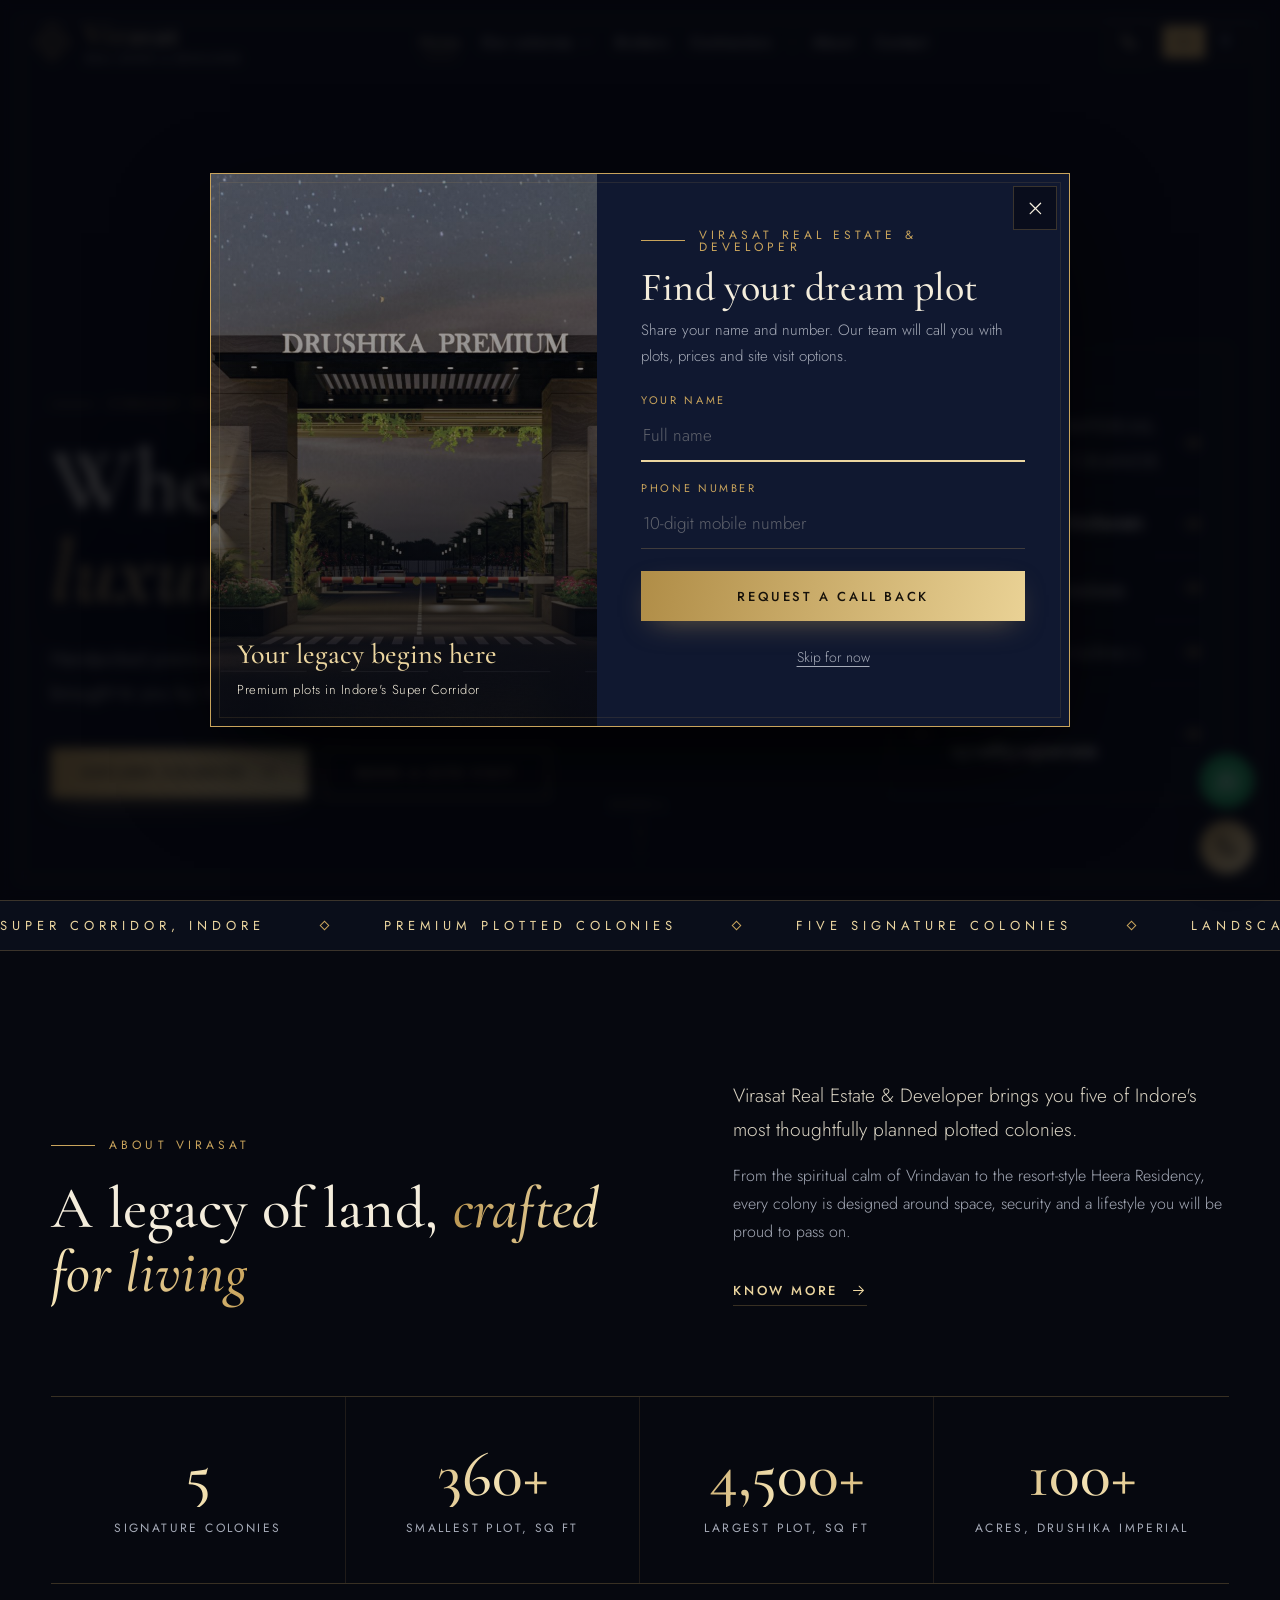
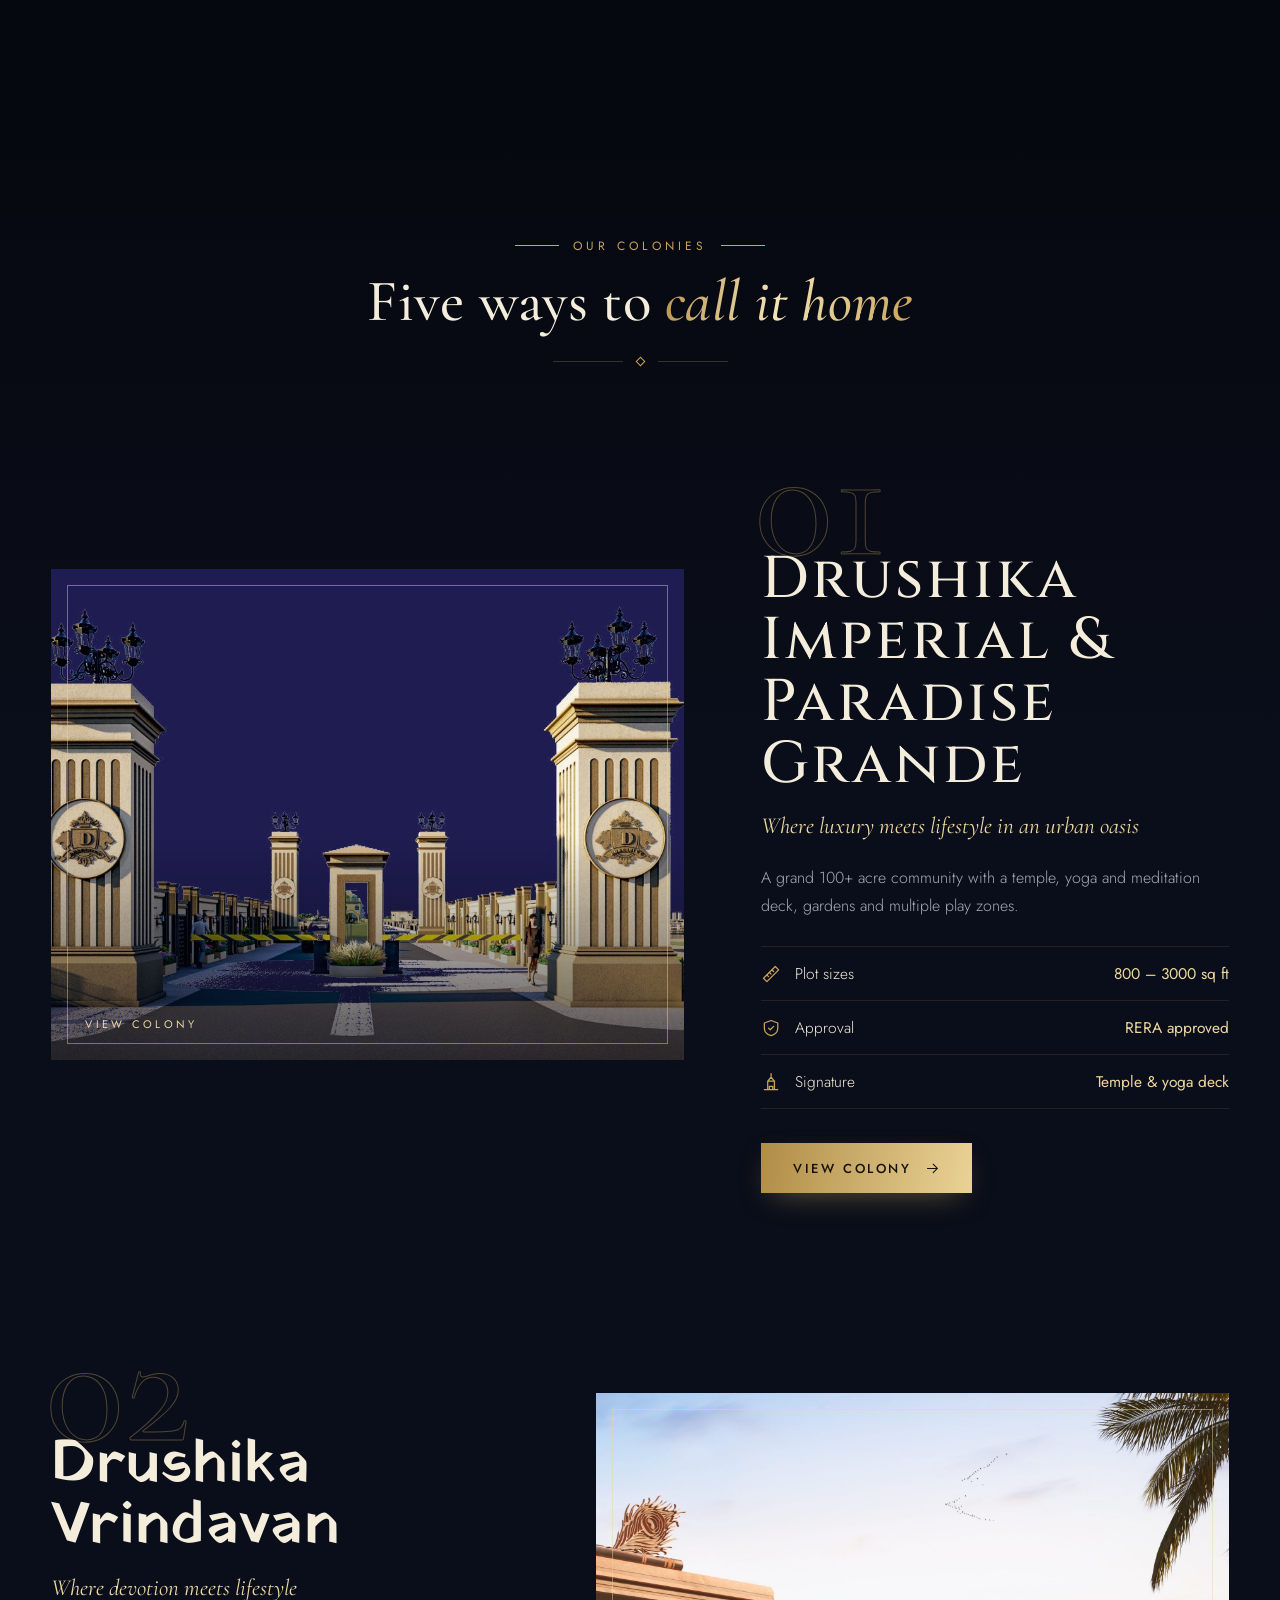
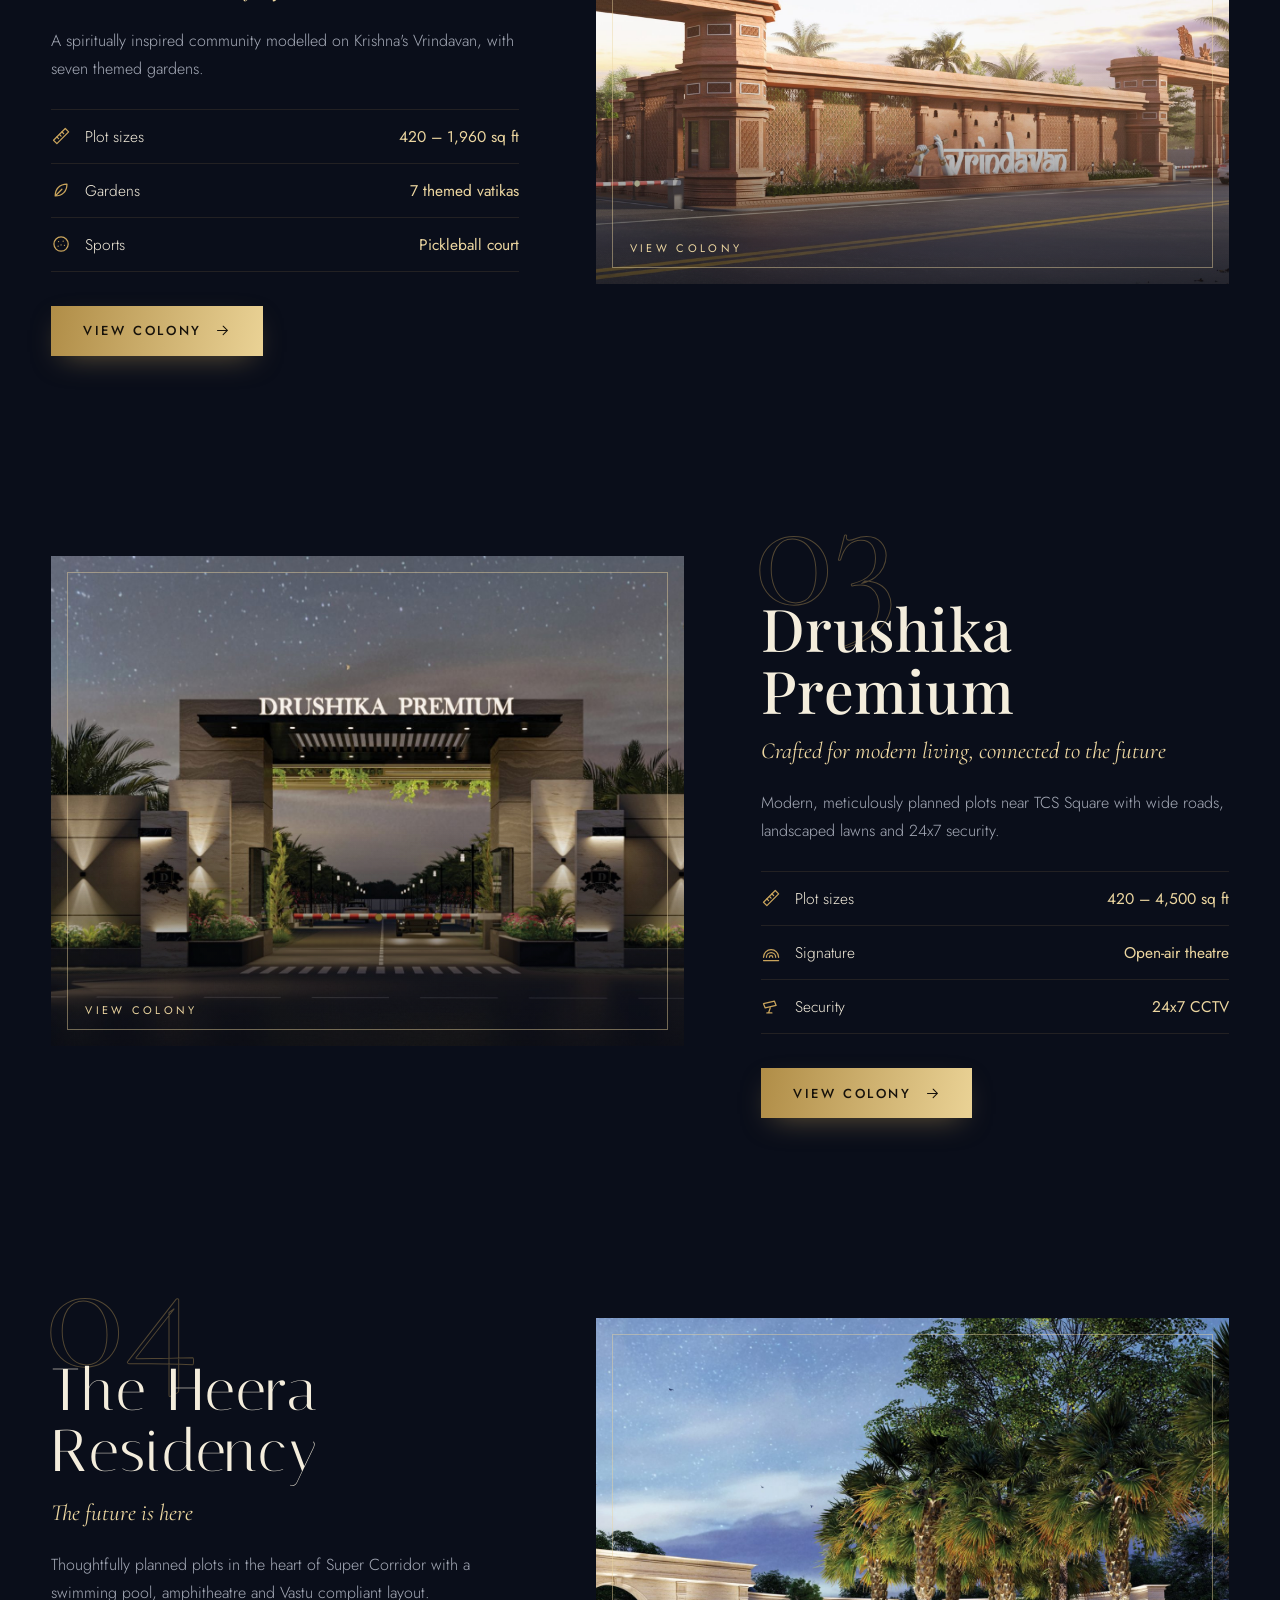
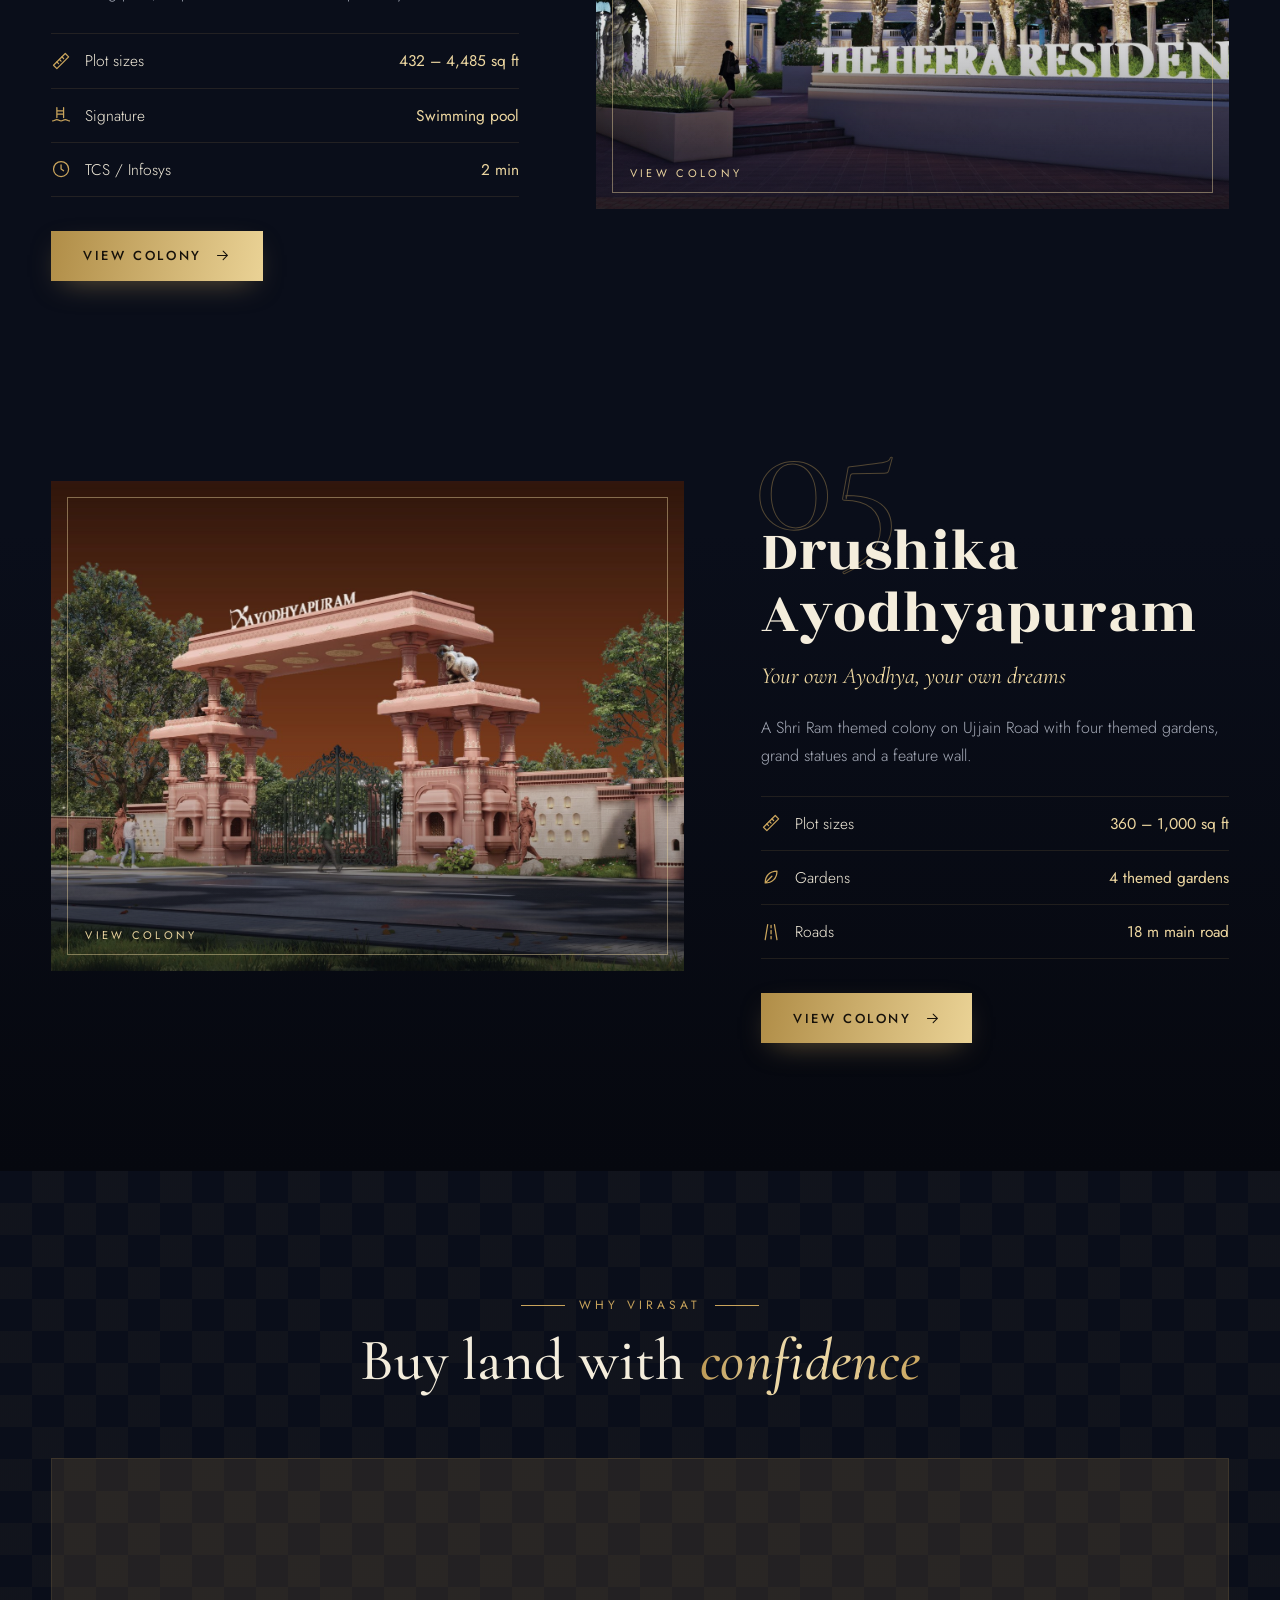
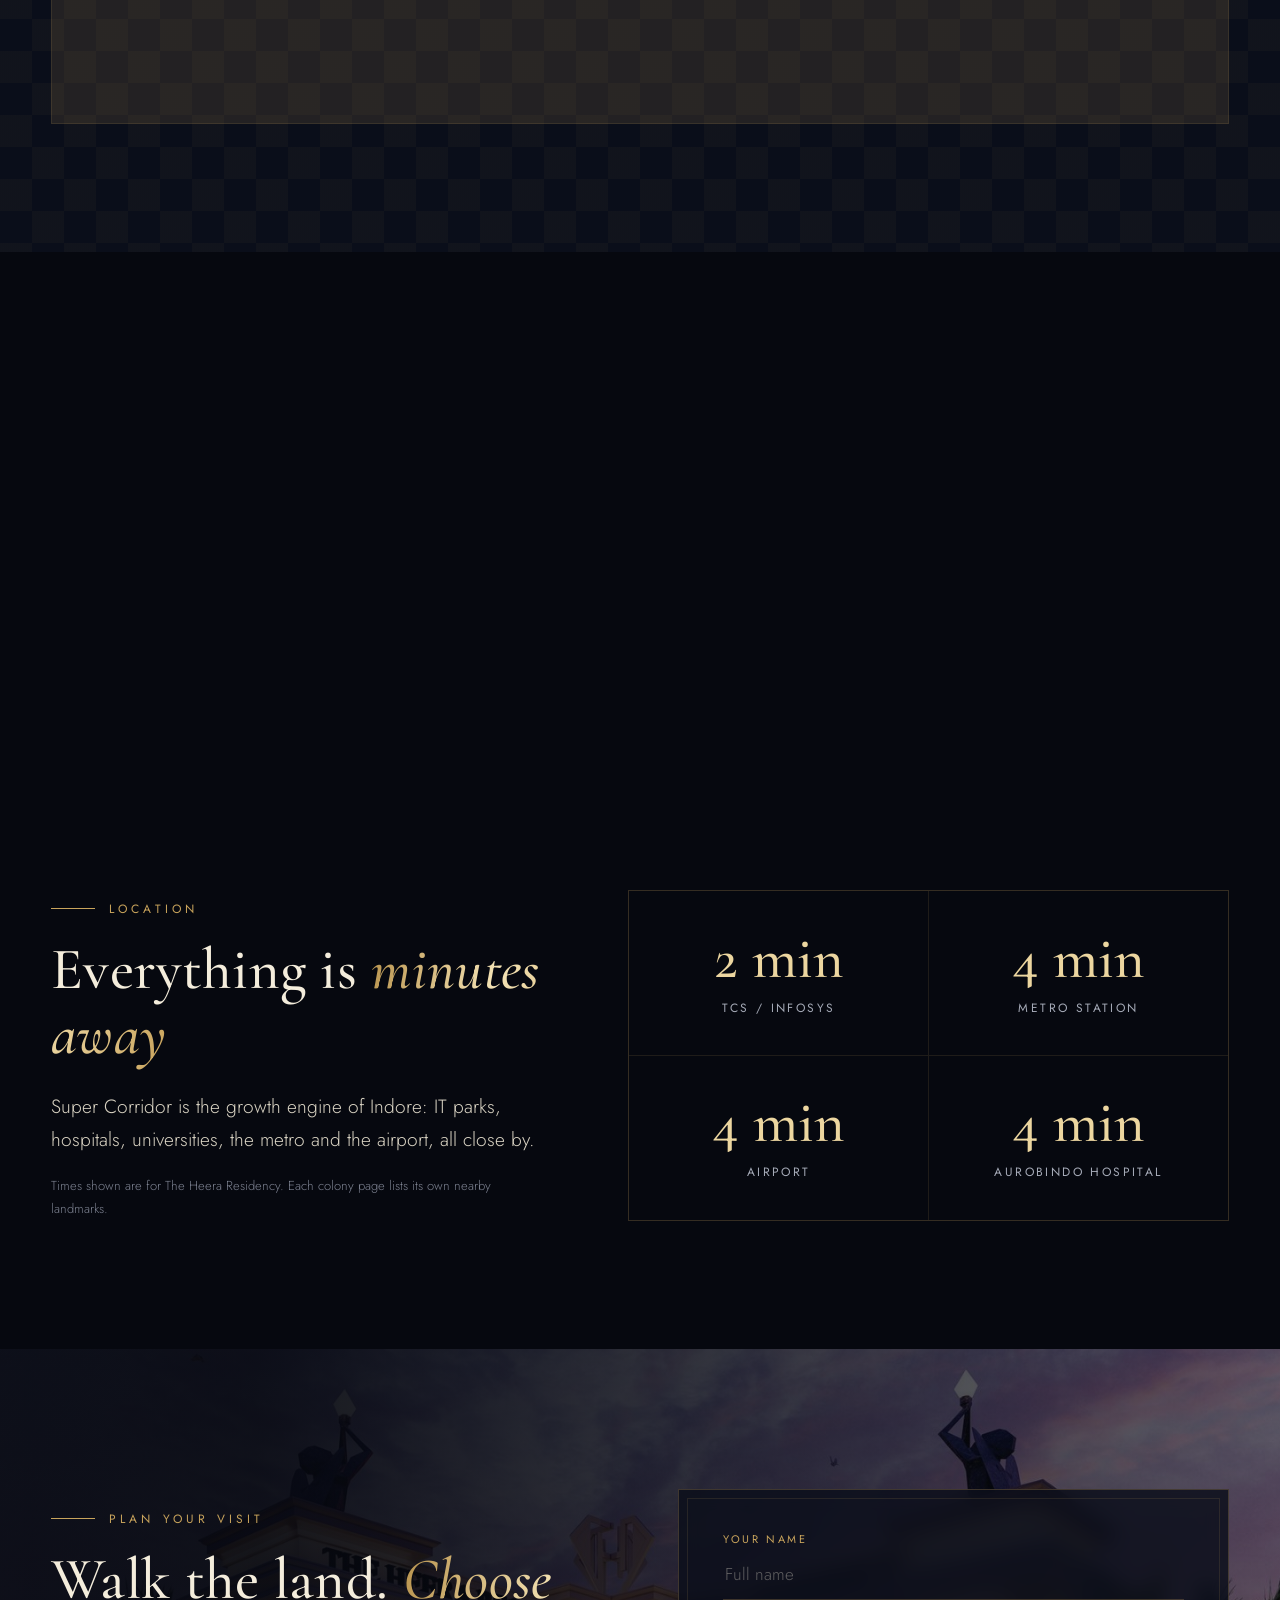
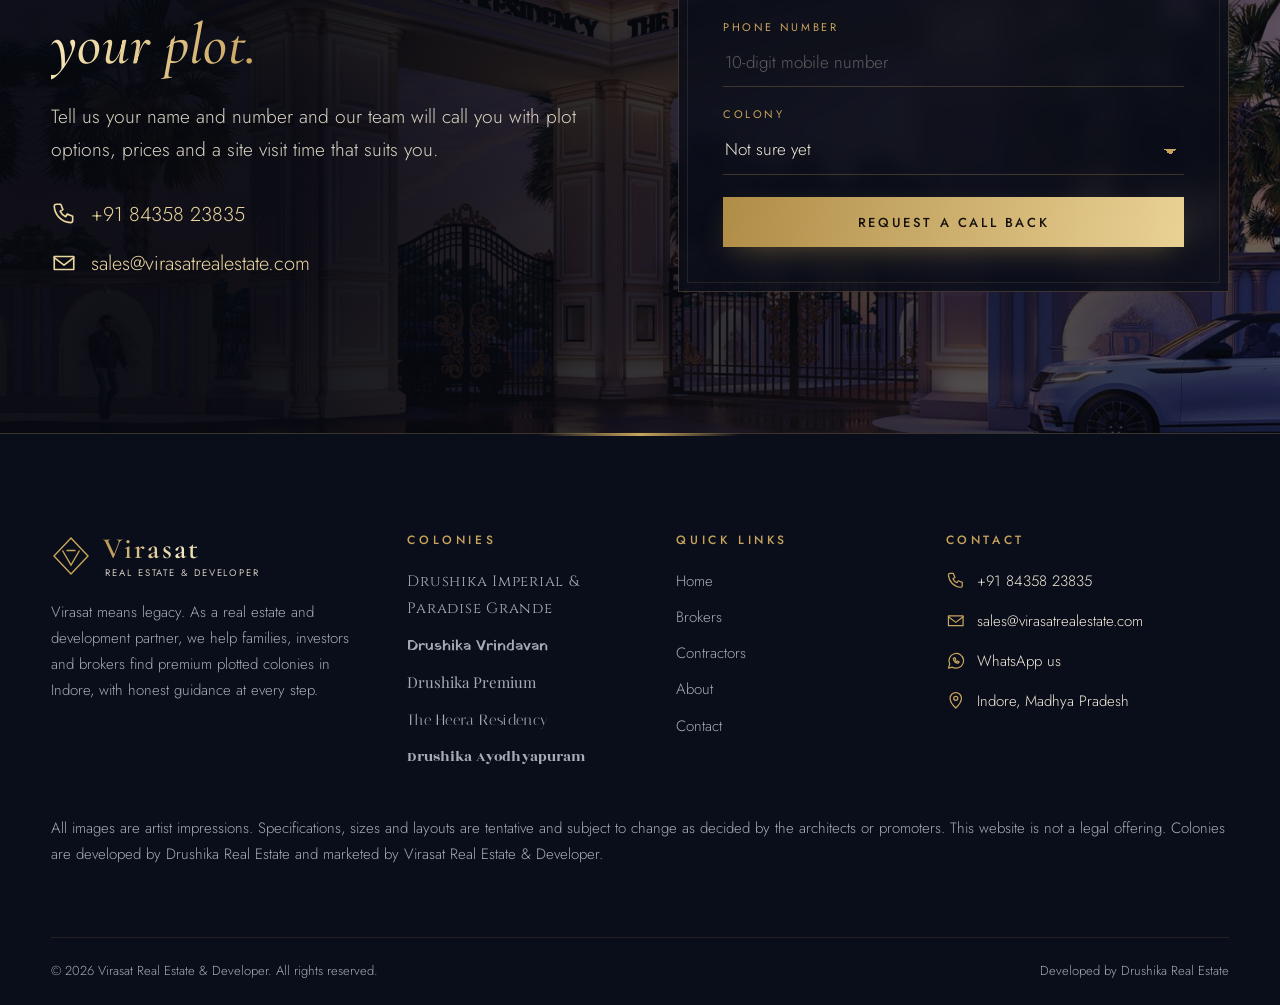
==== index.html @ 4a7df020 "Add files via upload" ====
<!DOCTYPE html>
<html lang="en">
<head>
<meta charset="utf-8">
<meta name="viewport" content="width=device-width,initial-scale=1,viewport-fit=cover">
<title data-hi="विरासत रियल एस्टेट एंड डेवलपर | इंदौर सुपर कॉरिडोर में प्रीमियम प्लॉट">Virasat Real Estate &amp; Developer | Premium Plots in Indore Super Corridor</title>
<meta name="description" content="Virasat Real Estate &amp; Developer offers premium plotted colonies in Indore: Drushika Imperial &amp; Paradise Grande, Vrindavan, Premium, Ayodhyapuram and The Heera Residency. Call +91 84358 23835.">
<meta name="theme-color" content="#06080f">
<meta property="og:type" content="website">
<meta property="og:title" content="Virasat Real Estate &amp; Developer | Premium Plots in Indore Super Corridor">
<meta property="og:description" content="Virasat Real Estate &amp; Developer offers premium plotted colonies in Indore: Drushika Imperial &amp; Paradise Grande, Vrindavan, Premium, Ayodhyapuram and The Heera Residency. Call +91 84358 23835.">
<meta property="og:image" content="images/premium/hero.jpg">
<link rel="icon" href="favicon.svg" type="image/svg+xml">
<link rel="preconnect" href="https://fonts.googleapis.com">
<link rel="preconnect" href="https://fonts.gstatic.com" crossorigin>
<link rel="stylesheet" href="https://fonts.googleapis.com/css2?family=Cinzel:wght@400;500;600&family=Cormorant+Garamond:ital,wght@0,400;0,500;0,600;1,400;1,500&family=Italiana&family=Jost:wght@300;400;500&family=Noto+Serif+Devanagari:wght@300;400;500;600&family=Playfair+Display:ital,wght@0,400;0,500;1,400&family=Rozha+One&family=Yatra+One&display=swap">
<link rel="stylesheet" href="css/base.css">
<link rel="stylesheet" href="css/layout.css">
<link rel="stylesheet" href="css/home.css">
<script type="application/ld+json">{"@context":"https://schema.org","@type":"RealEstateAgent","name":"Virasat Real Estate & Developer","telephone":"+91 84358 23835","email":"sales@virasatrealestate.com","areaServed":"Indore, Madhya Pradesh, India","description":"Premium plotted colonies in Indore Super Corridor."}</script>
<script>document.documentElement.classList.add("js")</script>
</head>
<body data-page="home">
<a class="skip" href="#main">Skip to content</a>
<div class="pre" id="pre" aria-hidden="true"><div class="pre-in"><svg viewBox="0 0 40 40" fill="none" stroke="currentColor" stroke-width="1.4" aria-hidden="true"><path d="M20 2l17 18-17 18L3 20z"/><path d="M11.5 14.5L20 29l8.5-14.5M15.5 14.5H24.5"/></svg><b>VIRASAT</b><small>Real Estate &amp; Developer</small></div></div>
<main id="main">

<section class="hero" id="top">
  <div class="hero-bg">
<div class="slide"><img src="images/imperial/hero.jpg" alt="Drushika Imperial & Paradise Grande entrance pillars" fetchpriority="high"></div>
<div class="slide"><img src="images/vrindavan/hero.jpg" alt="Drushika Vrindavan entrance gate"></div>
<div class="slide"><img src="images/premium/hero.jpg" alt="Drushika Premium entrance at night"></div>
<div class="slide"><img src="images/heera/hero.jpg" alt="The Heera Residency entrance"></div>
<div class="slide"><img src="images/ayodhyapuram/hero.jpg" alt="Drushika Ayodhyapuram entrance gate"></div>
    <video id="hero-video" muted loop playsinline autoplay preload="auto" poster="images/premium/hero.jpg"><source src="videos/hero.mp4" type="video/mp4"></video>
  </div>
  <div class="hero-in">
    <div class="hero-txt">
      <span class="eyebrow"><span data-hi="विरासत रियल एस्टेट एंड डेवलपर · इंदौर">Virasat Real Estate &amp; Developer &middot; Indore</span></span>
      <h1><span data-hi="जहाँ विरासत मिलती है">Where legacy meets</span><span data-hi="&lt;em&gt;शानदार जीवन से&lt;/em&gt;"><em>luxury living</em></span></h1>
      <p class="lead"><span data-hi="इंदौर के सुपर कॉरिडोर में चुनिंदा प्रीमियम प्लॉटेड कॉलोनियाँ, विरासत रियल एस्टेट के साथ।">Handpicked premium plotted colonies in Indore's Super Corridor, brought to you by Virasat Real Estate &amp;amp; Developer.</span></p>
      <div class="hero-cta">
        <a class="btn" href="#colonies"><span data-i18n="cta.explore"></span><svg class="ic" aria-hidden="true"><use href="#i-arrow"/></svg></a>
        <a class="btn ghost" href="contact.html"><span data-i18n="cta.visit"></span></a>
      </div>
    </div>
    <aside class="hero-nav" aria-label="Colonies">
      <small><span data-i18n="nav.colonies"></span></small>
<a href="imperial.html"><i>01</i><span class="f-imperial">Drushika Imperial & Paradise Grande</span><svg class="ic" aria-hidden="true"><use href="#i-arrow"/></svg></a>
<a href="vrindavan.html"><i>02</i><span class="f-vrindavan">Drushika Vrindavan</span><svg class="ic" aria-hidden="true"><use href="#i-arrow"/></svg></a>
<a href="premium.html"><i>03</i><span class="f-premium">Drushika Premium</span><svg class="ic" aria-hidden="true"><use href="#i-arrow"/></svg></a>
<a href="heera.html"><i>04</i><span class="f-heera">The Heera Residency</span><svg class="ic" aria-hidden="true"><use href="#i-arrow"/></svg></a>
<a href="ayodhyapuram.html"><i>05</i><span class="f-ayodhyapuram">Drushika Ayodhyapuram</span><svg class="ic" aria-hidden="true"><use href="#i-arrow"/></svg></a>
    </aside>
  </div>
  <div class="scroll">Scroll</div>
</section>
<div class="marq" aria-hidden="true"><div class="marq-track"><span data-hi="सुपर कॉरिडोर, इंदौर">Super Corridor, Indore</span><span data-hi="प्रीमियम प्लॉटेड कॉलोनियाँ">Premium Plotted Colonies</span><span data-hi="पाँच विशिष्ट कॉलोनियाँ">Five Signature Colonies</span><span data-hi="सुंदर बगीचे और सुविधाएँ">Landscaped Gardens &amp; Amenities</span><span data-hi="टीसीएस, इंफोसिस और मेट्रो के पास">Near TCS, Infosys &amp; Metro</span><span data-hi="साइट विज़िट की सुविधा">Site Visits Arranged</span><span data-hi="सुपर कॉरिडोर, इंदौर">Super Corridor, Indore</span><span data-hi="प्रीमियम प्लॉटेड कॉलोनियाँ">Premium Plotted Colonies</span><span data-hi="पाँच विशिष्ट कॉलोनियाँ">Five Signature Colonies</span><span data-hi="सुंदर बगीचे और सुविधाएँ">Landscaped Gardens &amp; Amenities</span><span data-hi="टीसीएस, इंफोसिस और मेट्रो के पास">Near TCS, Infosys &amp; Metro</span><span data-hi="साइट विज़िट की सुविधा">Site Visits Arranged</span></div></div>

<section class="sec" id="about-strip">
  <div class="wrap">
    <div class="intro-grid">
      <div class="rv">
        <span class="eyebrow"><span data-hi="विरासत के बारे में">About Virasat</span></span>
        <h2><span data-hi="ज़मीन की विरासत, &lt;em&gt;जीने के लिए सँवारी हुई&lt;/em&gt;">A legacy of land, <em>crafted for living</em></span></h2>
      </div>
      <div class="rv" style="--d:.15s">
        <p class="lead"><span data-hi="विरासत रियल एस्टेट आपके लिए सुपर कॉरिडोर की चार सबसे सुनियोजित प्लॉटेड कॉलोनियाँ लाता है।">Virasat Real Estate &amp; Developer brings you five of Indore's most thoughtfully planned plotted colonies.</span></p>
        <p><span data-hi="वृंदावन की आध्यात्मिक शांति से लेकर रिसॉर्ट जैसी हीरा रेज़िडेंसी तक, हर कॉलोनी जगह, सुरक्षा और ऐसी जीवनशैली को ध्यान में रखकर बनी है जिस पर आप गर्व कर सकें।">From the spiritual calm of Vrindavan to the resort-style Heera Residency, every colony is designed around space, security and a lifestyle you will be proud to pass on.</span></p>
        <a class="lnk" href="about.html"><span data-hi="और जानें">Know more</span><svg class="ic" aria-hidden="true"><use href="#i-arrow"/></svg></a>
      </div>
    </div>
    <div class="stats rv">
      <div class="stat"><b data-count="5">5</b><span><span data-hi="विशिष्ट कॉलोनियाँ">Signature colonies</span></span></div>
      <div class="stat"><b data-count="360" data-suffix="+">360+</b><span><span data-hi="सबसे छोटा प्लॉट, वर्ग फुट">Smallest plot, sq ft</span></span></div>
      <div class="stat"><b data-count="4500" data-suffix="+">4,500+</b><span><span data-hi="सबसे बड़ा प्लॉट, वर्ग फुट">Largest plot, sq ft</span></span></div>
      <div class="stat"><b data-count="100" data-suffix="+">100+</b><span><span data-hi="एकड़, Drushika इंपीरियल">Acres, Drushika Imperial</span></span></div>
    </div>
  </div>
</section>

<section class="sec cols" id="colonies">
  <div class="wrap">
    <div class="sec-head center rv">
      <span class="eyebrow"><span data-hi="हमारी कॉलोनियाँ">Our colonies</span></span>
      <h2><span data-hi="घर कहने के &lt;em&gt;पाँच शानदार तरीके&lt;/em&gt;">Five ways to <em>call it home</em></span></h2>
      <div class="divider"><i></i></div>
    </div>
    <article class="cp">
      <a class="cp-img rv-l" href="imperial.html" aria-label="Drushika Imperial & Paradise Grande"><img src="images/imperial/hero.jpg" alt="Drushika Imperial & Paradise Grande" loading="lazy"><span class="cp-tag"><span data-hi="कॉलोनी देखें">View colony</span></span></a>
      <div class="cp-body rv" style="--d:.1s">
        <span class="cp-no" aria-hidden="true">01</span>
        <h3 class="f-imperial">Drushika Imperial & Paradise Grande</h3>
        <p class="q"><span data-hi="जहाँ विलासिता मिलती है शहरी नखलिस्तान की जीवनशैली से">Where luxury meets lifestyle in an urban oasis</span></p>
        <p><span data-hi="100 एकड़ से अधिक में फैली भव्य कॉलोनी, जिसमें मंदिर, योग-ध्यान डेक, बगीचे और कई खेल क्षेत्र हैं।">A grand 100+ acre community with a temple, yoga and meditation deck, gardens and multiple play zones.</span></p>
        <ul class="facts"><li><svg class="ic" aria-hidden="true"><use href="#i-ruler"/></svg><span data-hi="प्लॉट साइज़">Plot sizes</span><b><span data-hi="800 – 3000 वर्ग फुट">800 – 3000 sq ft</span></b></li><li><svg class="ic" aria-hidden="true"><use href="#i-shield"/></svg><span data-hi="स्वीकृति">Approval</span><b><span data-hi="रेरा स्वीकृत">RERA approved</span></b></li><li><svg class="ic" aria-hidden="true"><use href="#i-temple"/></svg><span data-hi="विशेषता">Signature</span><b><span data-hi="मंदिर व योग डेक">Temple &amp; yoga deck</span></b></li></ul>
        <a class="btn" href="imperial.html"><span data-i18n="cta.view"></span><svg class="ic" aria-hidden="true"><use href="#i-arrow"/></svg></a>
      </div>
    </article>
    <article class="cp flip">
      <a class="cp-img rv-l" href="vrindavan.html" aria-label="Drushika Vrindavan"><img src="images/vrindavan/hero.jpg" alt="Drushika Vrindavan" loading="lazy"><span class="cp-tag"><span data-hi="कॉलोनी देखें">View colony</span></span></a>
      <div class="cp-body rv" style="--d:.1s">
        <span class="cp-no" aria-hidden="true">02</span>
        <h3 class="f-vrindavan">Drushika Vrindavan</h3>
        <p class="q"><span data-hi="जहाँ भक्ति मिलती है जीवनशैली से">Where devotion meets lifestyle</span></p>
        <p><span data-hi="श्रीकृष्ण के वृंदावन से प्रेरित आध्यात्मिक कॉलोनी, जिसमें सात थीम वाली वाटिकाएँ हैं।">A spiritually inspired community modelled on Krishna's Vrindavan, with seven themed gardens.</span></p>
        <ul class="facts"><li><svg class="ic" aria-hidden="true"><use href="#i-ruler"/></svg><span data-hi="प्लॉट साइज़">Plot sizes</span><b><span data-hi="420 – 1,960 वर्ग फुट">420 – 1,960 sq ft</span></b></li><li><svg class="ic" aria-hidden="true"><use href="#i-leaf"/></svg><span data-hi="बगीचे">Gardens</span><b><span data-hi="7 थीम वाटिकाएँ">7 themed vatikas</span></b></li><li><svg class="ic" aria-hidden="true"><use href="#i-ball"/></svg><span data-hi="खेल">Sports</span><b><span data-hi="पिकलबॉल कोर्ट">Pickleball court</span></b></li></ul>
        <a class="btn" href="vrindavan.html"><span data-i18n="cta.view"></span><svg class="ic" aria-hidden="true"><use href="#i-arrow"/></svg></a>
      </div>
    </article>
    <article class="cp">
      <a class="cp-img rv-l" href="premium.html" aria-label="Drushika Premium"><img src="images/premium/hero.jpg" alt="Drushika Premium" loading="lazy"><span class="cp-tag"><span data-hi="कॉलोनी देखें">View colony</span></span></a>
      <div class="cp-body rv" style="--d:.1s">
        <span class="cp-no" aria-hidden="true">03</span>
        <h3 class="f-premium">Drushika Premium</h3>
        <p class="q"><span data-hi="आधुनिक जीवन के लिए रचा गया, भविष्य से जुड़ा हुआ">Crafted for modern living, connected to the future</span></p>
        <p><span data-hi="टीसीएस स्क्वायर के पास आधुनिक और सुनियोजित प्लॉट, चौड़ी सड़कों, लॉन और 24x7 सुरक्षा के साथ।">Modern, meticulously planned plots near TCS Square with wide roads, landscaped lawns and 24x7 security.</span></p>
        <ul class="facts"><li><svg class="ic" aria-hidden="true"><use href="#i-ruler"/></svg><span data-hi="प्लॉट साइज़">Plot sizes</span><b><span data-hi="420 – 4,500 वर्ग फुट">420 – 4,500 sq ft</span></b></li><li><svg class="ic" aria-hidden="true"><use href="#i-theatre"/></svg><span data-hi="विशेषता">Signature</span><b><span data-hi="ओपन एयर थिएटर">Open-air theatre</span></b></li><li><svg class="ic" aria-hidden="true"><use href="#i-cctv"/></svg><span data-hi="सुरक्षा">Security</span><b><span data-hi="24x7 सीसीटीवी">24x7 CCTV</span></b></li></ul>
        <a class="btn" href="premium.html"><span data-i18n="cta.view"></span><svg class="ic" aria-hidden="true"><use href="#i-arrow"/></svg></a>
      </div>
    </article>
    <article class="cp flip">
      <a class="cp-img rv-l" href="heera.html" aria-label="The Heera Residency"><img src="images/heera/hero.jpg" alt="The Heera Residency" loading="lazy"><span class="cp-tag"><span data-hi="कॉलोनी देखें">View colony</span></span></a>
      <div class="cp-body rv" style="--d:.1s">
        <span class="cp-no" aria-hidden="true">04</span>
        <h3 class="f-heera">The Heera Residency</h3>
        <p class="q"><span data-hi="भविष्य यहीं है">The future is here</span></p>
        <p><span data-hi="सुपर कॉरिडोर के केंद्र में सुनियोजित प्लॉट, स्विमिंग पूल, एम्फीथिएटर और वास्तु अनुरूप लेआउट।">Thoughtfully planned plots in the heart of Super Corridor with a swimming pool, amphitheatre and Vastu compliant layout.</span></p>
        <ul class="facts"><li><svg class="ic" aria-hidden="true"><use href="#i-ruler"/></svg><span data-hi="प्लॉट साइज़">Plot sizes</span><b><span data-hi="432 – 4,485 वर्ग फुट">432 – 4,485 sq ft</span></b></li><li><svg class="ic" aria-hidden="true"><use href="#i-pool"/></svg><span data-hi="विशेषता">Signature</span><b><span data-hi="स्विमिंग पूल">Swimming pool</span></b></li><li><svg class="ic" aria-hidden="true"><use href="#i-clock"/></svg><span data-hi="टीसीएस / इंफोसिस">TCS / Infosys</span><b><span data-hi="2 मिनट">2 min</span></b></li></ul>
        <a class="btn" href="heera.html"><span data-i18n="cta.view"></span><svg class="ic" aria-hidden="true"><use href="#i-arrow"/></svg></a>
      </div>
    </article>
    <article class="cp">
      <a class="cp-img rv-l" href="ayodhyapuram.html" aria-label="Drushika Ayodhyapuram"><img src="images/ayodhyapuram/hero.jpg" alt="Drushika Ayodhyapuram" loading="lazy"><span class="cp-tag"><span data-hi="कॉलोनी देखें">View colony</span></span></a>
      <div class="cp-body rv" style="--d:.1s">
        <span class="cp-no" aria-hidden="true">05</span>
        <h3 class="f-ayodhyapuram">Drushika Ayodhyapuram</h3>
        <p class="q"><span data-hi="आपकी अपनी अयोध्या, आपके अपने सपने">Your own Ayodhya, your own dreams</span></p>
        <p><span data-hi="उज्जैन रोड पर श्रीराम थीम वाली कॉलोनी, चार थीम वाले उद्यान, भव्य प्रतिमाएँ और फ़ीचर वॉल के साथ।">A Shri Ram themed colony on Ujjain Road with four themed gardens, grand statues and a feature wall.</span></p>
        <ul class="facts"><li><svg class="ic" aria-hidden="true"><use href="#i-ruler"/></svg><span data-hi="प्लॉट साइज़">Plot sizes</span><b><span data-hi="360 – 1,000 वर्ग फुट">360 – 1,000 sq ft</span></b></li><li><svg class="ic" aria-hidden="true"><use href="#i-leaf"/></svg><span data-hi="उद्यान">Gardens</span><b><span data-hi="4 थीम वाले उद्यान">4 themed gardens</span></b></li><li><svg class="ic" aria-hidden="true"><use href="#i-road"/></svg><span data-hi="सड़कें">Roads</span><b><span data-hi="18 मी. मुख्य सड़क">18 m main road</span></b></li></ul>
        <a class="btn" href="ayodhyapuram.html"><span data-i18n="cta.view"></span><svg class="ic" aria-hidden="true"><use href="#i-arrow"/></svg></a>
      </div>
    </article>
  </div>
</section>

<section class="sec pattern" id="why">
  <div class="wrap">
    <div class="sec-head center rv">
      <span class="eyebrow"><span data-hi="विरासत ही क्यों">Why Virasat</span></span>
      <h2><span data-hi="भरोसे के साथ &lt;em&gt;ज़मीन खरीदें&lt;/em&gt;">Buy land with <em>confidence</em></span></h2>
    </div>
    <div class="why-grid"><div class="why rv" style="--d:0.0s"><svg class="ic" aria-hidden="true"><use href="#i-key"/></svg><h3><span data-hi="चुनिंदा कॉलोनियाँ">Handpicked colonies</span></h3><p><span data-hi="Drushika के पाँच सावधानी से चुने प्रोजेक्ट, ताकि आप सबसे अच्छे की तुलना करें, सबसे ज़्यादा की नहीं।">Five carefully chosen projects by Drushika, so you compare the best, not the most.</span></p></div><div class="why rv" style="--d:0.1s"><svg class="ic" aria-hidden="true"><use href="#i-pin"/></svg><h3><span data-hi="प्राइम सुपर कॉरिडोर">Prime Super Corridor</span></h3><p><span data-hi="आईटी हब, अस्पताल, विश्वविद्यालय और एयरपोर्ट के पास।">Close to IT hubs, hospitals, universities and the airport.</span></p></div><div class="why rv" style="--d:0.2s"><svg class="ic" aria-hidden="true"><use href="#i-chat"/></svg><h3><span data-hi="ईमानदार सलाह">Honest guidance</span></h3><p><span data-hi="साइज़, लेआउट और उपलब्धता की साफ़ जानकारी, बिना किसी दबाव के।">Clear information on sizes, layouts and availability, with no pressure.</span></p></div><div class="why rv" style="--d:0.3s"><svg class="ic" aria-hidden="true"><use href="#i-eye"/></svg><h3><span data-hi="साइट विज़िट की सुविधा">Site visits arranged</span></h3><p><span data-hi="हम आपको साइट पर ले जाते हैं, प्लॉट दिखाते हैं और हर सवाल का जवाब देते हैं।">We take you to the site, show you the plots and answer every question.</span></p></div></div>
  </div>
</section>

<section class="sec partner">
  <div class="wrap">
    <div class="partner-box rv">
      <div>
        <span class="eyebrow"><span data-hi="ब्रोकर और पार्टनर के लिए">For brokers and partners</span></span>
        <h2><span data-hi="क्या आप ब्रोकर हैं? &lt;em&gt;विरासत के साथ जुड़ें&lt;/em&gt;">Are you a broker? <em>Partner with Virasat</em></span></h2>
        <p class="lead"><span data-hi="अपने ग्राहकों के लिए कॉलोनी की साफ़ जानकारी, लेआउट नक्शे और साइट विज़िट में सहयोग पाएँ।">Get clear colony details, layout maps and site visit support for your clients.</span></p>
      </div>
      <div class="partner-cta">
        <a class="btn" href="broker.html"><span data-hi="पार्टनर बनें">Become a partner</span><svg class="ic" aria-hidden="true"><use href="#i-arrow"/></svg></a>
        <a class="lnk" href="contractor.html"><span data-hi="हम कॉन्ट्रैक्टर भी हैं">We are contractors too</span><svg class="ic" aria-hidden="true"><use href="#i-arrow"/></svg></a>
      </div>
    </div>
  </div>
</section>

<section class="sec">
  <div class="wrap near-grid">
    <div class="rv">
      <span class="eyebrow"><span data-hi="लोकेशन">Location</span></span>
      <h2 style="margin:20px 0 22px"><span data-hi="सब कुछ बस &lt;em&gt;कुछ ही मिनट दूर&lt;/em&gt;">Everything is <em>minutes away</em></span></h2>
      <p class="lead"><span data-hi="सुपर कॉरिडोर इंदौर का विकास केंद्र है: आईटी पार्क, अस्पताल, विश्वविद्यालय, मेट्रो और एयरपोर्ट सब पास में।">Super Corridor is the growth engine of Indore: IT parks, hospitals, universities, the metro and the airport, all close by.</span></p>
      <p class="near-note"><span data-hi="दिखाया गया समय द हीरा रेज़िडेंसी के लिए है। हर कॉलोनी के पेज पर उसके अपने नज़दीकी स्थान दिए गए हैं।">Times shown are for The Heera Residency. Each colony page lists its own nearby landmarks.</span></p>
    </div>
    <div class="near-tiles rv" style="--d:.15s">
      <div><b data-count="2" data-suffix=" min">2 min</b><small><span data-hi="टीसीएस / इंफोसिस">TCS / Infosys</span></small></div>
      <div><b data-count="5" data-suffix=" min">5 min</b><small><span data-hi="मेट्रो स्टेशन">Metro station</span></small></div>
      <div><b data-count="5" data-suffix=" min">5 min</b><small><span data-hi="एयरपोर्ट">Airport</span></small></div>
      <div><b data-count="5" data-suffix=" min">5 min</b><small><span data-hi="अरविंदो अस्पताल">Aurobindo Hospital</span></small></div>
    </div>
  </div>
</section>

<section class="cta" id="visit">
  <img src="images/heera/g1.jpg" alt="" loading="lazy">
  <div class="wrap cta-grid">
    <div class="rv">
      <span class="eyebrow"><span data-hi="अपनी विज़िट तय करें">Plan your visit</span></span>
      <h2><span data-hi="ज़मीन देखें। &lt;em&gt;अपना प्लॉट चुनें।&lt;/em&gt;">Walk the land. <em>Choose your plot.</em></span></h2>
      <p class="lead"><span data-hi="अपना नाम और नंबर बताइए, हमारी टीम प्लॉट विकल्प, कीमत और आपके अनुकूल साइट विज़िट के समय के साथ आपको कॉल करेगी।">Tell us your name and number and our team will call you with plot options, prices and a site visit time that suits you.</span></p>
      <div class="cta-lines">
        <a href="tel:+918435823835"><svg class="ic" aria-hidden="true"><use href="#i-phone"/></svg>+91 84358 23835</a>
        <a href="mailto:sales@virasatrealestate.com"><svg class="ic" aria-hidden="true"><use href="#i-mail"/></svg>sales@virasatrealestate.com</a>
      </div>
    </div>
    <form class="cta-form rv" style="--d:.15s" data-lead-form data-source="home-form" novalidate>
      <input class="hp" type="text" name="website" tabindex="-1" autocomplete="off" aria-hidden="true">
      <div class="fld"><label for="h-n"><span data-i18n="f.name"></span></label><input id="h-n" name="name" type="text" autocomplete="name" data-i18n-ph="f.ph.name" required><span class="err"><span data-i18n="err.name"></span></span></div>
      <div class="fld"><label for="h-p"><span data-i18n="f.phone"></span></label><input id="h-p" name="phone" type="tel" inputmode="tel" autocomplete="tel" data-i18n-ph="f.ph.phone" required><span class="err"><span data-i18n="err.phone"></span></span></div>
      <div class="fld"><label for="h-c"><span data-i18n="f.colony"></span></label><select id="h-c" name="colony"><option value="" data-i18n="f.any">Not sure yet</option><option value="Drushika Imperial &amp; Paradise Grande">Drushika Imperial &amp; Paradise Grande</option><option value="Drushika Vrindavan">Drushika Vrindavan</option><option value="Drushika Premium">Drushika Premium</option><option value="The Heera Residency">The Heera Residency</option><option value="Drushika Ayodhyapuram">Drushika Ayodhyapuram</option></select></div>
      <button class="btn" type="submit"><span data-i18n="cta.callback"></span></button>
      <div class="form-msg" role="status"></div>
    </form>
  </div>
</section>

</main>
<script src="js/config.js"></script>
<script src="js/i18n.js"></script>
<script src="js/layout.js"></script>
<script src="js/leads.js"></script>
<script src="js/main.js"></script>
</body>
</html>
---- css/base.css ----
/* ==========================================================
   VIRASAT REAL ESTATE  |  base.css
   Colours, fonts, buttons, forms, common helpers.
   Change the colours in :root and the whole site follows.
   ========================================================== */
:root{
  --ink:#06080f;
  --night:#0a0e1a;
  --navy:#101830;
  --panel:#151f3b;
  --gold:#c9a45c;
  --gold-hi:#ecd6a0;
  --gold-lo:#8f713a;
  --ivory:#f4eddc;
  --muted:#a6abb8;
  --line:rgba(201,164,92,.26);
  --line-soft:rgba(201,164,92,.13);
  --accent:var(--gold);
  --accent-hi:var(--gold-hi);
  --display:"Cormorant Garamond","Noto Serif Devanagari",Georgia,serif;
  --body:"Jost","Noto Serif Devanagari",system-ui,sans-serif;
  --hh:76px;               /* header height (JS updates this) */
  --ease:cubic-bezier(.2,.7,.2,1);
}

*,*::before,*::after{box-sizing:border-box}
*{margin:0}
html{scroll-behavior:smooth;-webkit-text-size-adjust:100%}
body{
  background:var(--ink);color:var(--ivory);
  font:300 16px/1.75 var(--body);
  -webkit-font-smoothing:antialiased;overflow-x:hidden;
}
body.nolock{overflow:hidden}
img,video,svg{display:block;max-width:100%}
a{color:inherit;text-decoration:none}
button{font:inherit;color:inherit;background:none;border:0;cursor:pointer}
ul{list-style:none;padding:0}
::selection{background:var(--gold);color:#111}

/* film-grain texture over everything (very subtle) */
body::before{
  content:"";position:fixed;inset:0;z-index:1;pointer-events:none;opacity:.05;mix-blend-mode:overlay;
  background-image:url("data:image/svg+xml;utf8,<svg xmlns='http://www.w3.org/2000/svg' width='220' height='220'><filter id='n'><feTurbulence type='fractalNoise' baseFrequency='.85' numOctaves='2' stitchTiles='stitch'/></filter><rect width='100%' height='100%' filter='url(%23n)'/></svg>");
}

:focus-visible{outline:2px solid var(--gold-hi);outline-offset:3px}
.sr{position:absolute;width:1px;height:1px;overflow:hidden;clip:rect(0 0 0 0)}
.skip{position:fixed;left:12px;top:12px;z-index:400;background:var(--gold);color:#111;padding:10px 16px;transform:translateY(-220%);transition:transform .2s}
.skip:focus{transform:none}

/* ---------- typography ---------- */
h1,h2,h3,h4{font-family:var(--display);font-weight:500;line-height:1.1;letter-spacing:.005em}
h1{font-size:clamp(44px,7vw,108px)}
h2{font-size:clamp(34px,4.6vw,66px)}
h3{font-size:clamp(24px,2.4vw,34px)}
p{max-width:68ch}
em{font-style:italic}
.gold-text{
  background:linear-gradient(100deg,#9a7a3f 0%,#f1dfae 38%,#c9a45c 62%,#f6e8c2 100%);
  -webkit-background-clip:text;background-clip:text;color:transparent;
}
h1 em,h2 em{color:transparent;background:linear-gradient(100deg,#b8934d,#f4e3b5 45%,#c9a45c);-webkit-background-clip:text;background-clip:text}
.eyebrow{
  display:inline-flex;align-items:center;gap:14px;
  font:400 12px/1 var(--body);letter-spacing:.34em;text-transform:uppercase;color:var(--accent);
}
.eyebrow::before{content:"";width:44px;height:1px;background:var(--accent)}
.lead{font-size:clamp(17px,1.5vw,20px);color:#d9d3c3}
.muted{color:var(--muted)}

/* colony fonts (used in nav, cards, titles) */
.f-imperial{font-family:"Cinzel","Noto Serif Devanagari",serif;letter-spacing:.05em}
.f-vrindavan{font-family:"Yatra One","Noto Serif Devanagari",serif}
.f-premium{font-family:"Playfair Display","Noto Serif Devanagari",serif}
.f-heera{font-family:"Italiana","Noto Serif Devanagari",serif;letter-spacing:.04em}
.f-ayodhyapuram{font-family:"Rozha One","Noto Serif Devanagari",serif;letter-spacing:.01em}

/* ---------- layout helpers ---------- */
.wrap{width:min(1240px,92vw);margin-inline:auto}
.sec{padding:clamp(72px,10vw,140px) 0;position:relative}
.sec-head{display:grid;gap:18px;margin-bottom:clamp(36px,5vw,70px)}
.sec-head.center{text-align:center;justify-items:center}
.sec-head.center .eyebrow::after{content:"";width:44px;height:1px;background:var(--accent)}
.divider{display:flex;align-items:center;gap:14px;color:var(--accent);margin-block:6px}
.divider::before,.divider::after{content:"";height:1px;width:70px;background:var(--line)}
.divider i{width:7px;height:7px;transform:rotate(45deg);border:1px solid currentColor}
.pattern{
  background-color:var(--night);
  background-image:linear-gradient(45deg,rgba(201,164,92,.035) 25%,transparent 25%,transparent 75%,rgba(201,164,92,.035) 75%),
                   linear-gradient(45deg,rgba(201,164,92,.035) 25%,transparent 25%,transparent 75%,rgba(201,164,92,.035) 75%);
  background-size:64px 64px;background-position:0 0,32px 32px;
}

/* ---------- icons ---------- */
.ic{width:1.3em;height:1.3em;fill:none;stroke:currentColor;stroke-width:1.5;stroke-linecap:round;stroke-linejoin:round;flex:none}

/* ---------- buttons ---------- */
.btn{
  position:relative;overflow:hidden;isolation:isolate;
  display:inline-flex;align-items:center;justify-content:center;gap:12px;
  padding:15px 32px;min-height:50px;
  font:500 13px/1 var(--body);letter-spacing:.2em;text-transform:uppercase;
  background:linear-gradient(100deg,#b08d47,#e9d194 50%,#b08d47);background-size:200% 100%;
  color:#16110a;border:0;transition:background-position .6s var(--ease),transform .3s,box-shadow .3s;
  box-shadow:0 10px 30px -12px rgba(201,164,92,.55);
}
.btn:hover{background-position:100% 0;transform:translateY(-2px);box-shadow:0 16px 36px -12px rgba(201,164,92,.7)}
.btn:active{transform:none}
.btn.ghost{background:transparent;color:var(--gold-hi);border:1px solid var(--gold);box-shadow:none}
.btn.ghost:hover{background:rgba(201,164,92,.12)}
.btn.wa{background:#1f9d57;color:#fff;box-shadow:0 10px 30px -12px rgba(31,157,87,.6)}
.btn.sm{padding:11px 20px;min-height:42px;font-size:12px}
.btn[disabled]{opacity:.6;pointer-events:none}
.lnk{display:inline-flex;align-items:center;gap:12px;font:500 13px/1 var(--body);letter-spacing:.2em;text-transform:uppercase;color:var(--gold-hi);padding:6px 0;border-bottom:1px solid var(--line)}
.lnk .ic{transition:transform .4s var(--ease)}
.lnk:hover .ic{transform:translateX(6px)}
.lnk:hover{border-color:var(--gold)}

/* ---------- forms ---------- */
.fld{display:grid;gap:6px;margin-bottom:22px}
.fld label{font:400 11px/1 var(--body);letter-spacing:.24em;text-transform:uppercase;color:var(--gold)}
.fld input,.fld select,.fld textarea{
  width:100%;background:transparent;color:var(--ivory);
  border:0;border-bottom:1px solid var(--line);border-radius:0;
  padding:12px 2px;font:300 17px/1.4 var(--body);transition:border-color .3s,box-shadow .3s;
}
.fld textarea{resize:vertical;min-height:84px}
.fld select{appearance:none;background-image:linear-gradient(45deg,transparent 50%,var(--gold) 50%),linear-gradient(135deg,var(--gold) 50%,transparent 50%);background-position:calc(100% - 14px) 55%,calc(100% - 8px) 55%;background-size:6px 6px;background-repeat:no-repeat}
.fld select option{background:var(--navy);color:var(--ivory)}
.fld input::placeholder,.fld textarea::placeholder{color:rgba(244,237,220,.35)}
.fld input:focus,.fld select:focus,.fld textarea:focus{outline:0;border-color:var(--gold-hi);box-shadow:0 1px 0 var(--gold-hi)}
.fld.bad input,.fld.bad select{border-color:#e0685a}
.fld .err{font-size:13px;color:#f08a7e;min-height:0;display:none}
.fld.bad .err{display:block}
.hp{position:absolute!important;left:-9999px;opacity:0;height:0;width:0}
.row2{display:grid;grid-template-columns:1fr 1fr;gap:0 26px}
.form-msg{margin-top:16px;padding:14px 16px;border:1px solid var(--line);background:rgba(201,164,92,.08);color:var(--gold-hi);display:none}
.form-msg.show{display:block}
.form-msg.bad{border-color:#e0685a;color:#f4a79d;background:rgba(224,104,90,.08)}

/* ---------- reveal on scroll ---------- */
.js .rv{opacity:0;transform:translateY(30px);transition:opacity 1s var(--ease),transform 1s var(--ease);transition-delay:var(--d,0s)}
.js .rv.in{opacity:1;transform:none}
.js .rv-l{opacity:0;transform:translateX(-40px);transition:opacity 1s var(--ease),transform 1s var(--ease);transition-delay:var(--d,0s)}
.js .rv-l.in{opacity:1;transform:none}

@media (max-width:700px){
  .row2{grid-template-columns:1fr}
  .btn{padding:14px 24px}
}
@media (prefers-reduced-motion:reduce){
  html{scroll-behavior:auto}
  .js .rv,.js .rv-l{opacity:1;transform:none;transition:none}
  *{animation-duration:.01ms!important;animation-iteration-count:1!important}
}

/* ---------- Hindi mode: Devanagari must not be letter-spaced or upper-cased ---------- */
body.lang-hi{font-size:17px}
body.lang-hi :where(.eyebrow,.btn,.lnk,.tab,.fld label,.stat span,.keyfacts small,.ptable th,.hero-nav small,.cp-tag,.crumb,.mv-hint,.chips span,.near-tiles small,.pn small,.marq span,.nav a,.mm nav a i,.ftr h4,.cc small,.loc-card b,.vt i,.vt small,.lb-c,.cards small,.quote small,.scroll,.lang button,.tel,.fld .err,.pop-skip){
  letter-spacing:normal!important;text-transform:none!important;
}
body.lang-hi :where(.eyebrow,.fld label,.stat span,.keyfacts small,.ptable th,.hero-nav small,.cp-tag,.crumb,.mv-hint,.near-tiles small,.pn small,.ftr h4,.cc small,.loc-card b,.vt i,.vt small,.quote small,.marq span){font-size:14px}
body.lang-hi .tab{font-size:16px}
body.lang-hi .btn{font-size:15px}
body.lang-hi h1,body.lang-hi h2,body.lang-hi h3{line-height:1.25}
body.lang-hi .hero h1{line-height:1.15}
---- css/layout.css ----
/* ==========================================================
   layout.css  |  preloader, header, mobile menu, footer,
   lead popup, floating buttons, toast
   ========================================================== */

/* ---------- preloader ---------- */
.pre{position:fixed;inset:0;z-index:300;background:var(--ink);display:grid;place-items:center;transition:opacity .8s var(--ease),visibility .8s}
.pre.hide{opacity:0;visibility:hidden}
.pre-in{display:grid;justify-items:center;gap:18px;text-align:center}
.pre svg{width:64px;height:64px;color:var(--gold)}
.pre svg path{stroke-dasharray:140;stroke-dashoffset:140;animation:draw 1.4s var(--ease) forwards}
.pre svg path+path{animation-delay:.35s}
.pre b{font:500 34px/1 var(--display);letter-spacing:.14em;background:linear-gradient(100deg,#b8934d,#f4e3b5,#c9a45c);-webkit-background-clip:text;background-clip:text;color:transparent;animation:fadeup 1s .5s both}
.pre small{font:300 11px/1 var(--body);letter-spacing:.5em;color:var(--muted);text-transform:uppercase;animation:fadeup 1s .8s both}
@keyframes draw{to{stroke-dashoffset:0}}
@keyframes fadeup{from{opacity:0;transform:translateY(10px)}to{opacity:1;transform:none}}

/* ---------- header ---------- */
.hdr{position:fixed;inset:0 0 auto 0;z-index:100;padding:20px 0;transition:background .4s,padding .4s,border-color .4s,transform .4s var(--ease);border-bottom:1px solid transparent}
.hdr.solid{background:rgba(7,9,16,.9);backdrop-filter:blur(16px);-webkit-backdrop-filter:blur(16px);padding:10px 0;border-color:var(--line)}
.hdr-in{display:flex;align-items:center;justify-content:space-between;gap:20px;width:min(1360px,95vw);margin-inline:auto}
.brand{display:flex;align-items:center;gap:12px;flex:none}
.brand svg{width:40px;height:40px;color:var(--gold)}
.brand-t{display:grid;line-height:1}
.brand-t b{font:600 clamp(24px,2.3vw,31px)/1 var(--display);letter-spacing:.08em;background:linear-gradient(100deg,#b8934d,#f6e8c2 50%,#c9a45c);-webkit-background-clip:text;background-clip:text;color:transparent}
.brand-t small{font:400 10px/1 var(--body);letter-spacing:.5em;text-transform:uppercase;color:var(--ivory);opacity:.85;margin-top:6px;padding-left:2px}

.nav{display:flex;align-items:center;gap:2px}
.nav a{position:relative;padding:10px 14px;font:400 14px/1 var(--body);letter-spacing:.08em;white-space:nowrap;color:var(--ivory);transition:color .3s}
.nav a.c{font-size:17px;letter-spacing:.03em}
.nav a::after{content:"";position:absolute;left:14px;right:14px;bottom:2px;height:1px;background:var(--gold);transform:scaleX(0);transform-origin:left;transition:transform .45s var(--ease)}
.nav a:hover,.nav a.on{color:var(--gold-hi)}
.nav a:hover::after,.nav a.on::after{transform:scaleX(1)}
.nav .sep{width:1px;height:18px;background:var(--line);margin:0 8px}
.hdr-r{display:flex;align-items:center;gap:12px;flex:none}
.tel{display:flex;align-items:center;gap:8px;font:400 14px/1 var(--body);letter-spacing:.05em;color:var(--gold-hi);padding:10px 14px;border:1px solid var(--line);transition:.3s}
.tel:hover{background:rgba(201,164,92,.12);border-color:var(--gold)}
.lang{display:flex;border:1px solid var(--line);font:400 12px/1 var(--body);letter-spacing:.1em}
.lang button{padding:10px 12px;min-width:42px;color:var(--muted);transition:.3s}
.lang button.on{background:var(--gold);color:#17110a}
.burger{display:none;width:46px;height:46px;border:1px solid var(--line);place-items:center;color:var(--gold-hi)}
.burger .ic{width:24px;height:24px}

@media (max-width:1280px){.tel span{display:none}.tel{padding:11px}}
@media (max-width:1140px){
  .nav,.hdr-r .tel{display:none}
  .burger{display:grid}
}
@media (max-width:480px){.brand svg{width:34px;height:34px}.brand-t small{letter-spacing:.38em}}

/* ---------- mobile menu ---------- */
.mm{position:fixed;inset:0;z-index:150;background:radial-gradient(circle at 80% 0,#17203f,var(--ink) 60%);display:flex;flex-direction:column;padding:22px 6vw 30px;overflow:auto;
  clip-path:circle(0 at calc(100% - 44px) 44px);transition:clip-path .8s var(--ease);visibility:hidden}
.mm.open{clip-path:circle(150% at calc(100% - 44px) 44px);visibility:visible}
.mm-top{display:flex;justify-content:space-between;align-items:center}
.mm-close{width:46px;height:46px;border:1px solid var(--line);display:grid;place-items:center;color:var(--gold-hi)}
.mm nav{display:grid;margin:30px 0}
.mm nav a{display:flex;align-items:baseline;gap:18px;padding:13px 0;border-bottom:1px solid var(--line-soft);font:400 clamp(28px,8vw,42px)/1.1 var(--display);opacity:0;transform:translateY(16px);transition:opacity .5s,transform .6s var(--ease)}
.mm.open nav a{opacity:1;transform:none}
.mm.open nav a:nth-child(2){transition-delay:.12s}.mm.open nav a:nth-child(3){transition-delay:.17s}.mm.open nav a:nth-child(4){transition-delay:.22s}.mm.open nav a:nth-child(5){transition-delay:.27s}.mm.open nav a:nth-child(6){transition-delay:.32s}.mm.open nav a:nth-child(7){transition-delay:.37s}
.mm nav a i{font:400 12px/1 var(--body);letter-spacing:.2em;color:var(--gold);font-style:normal}
.mm nav a.on{color:var(--gold-hi)}
.mm-foot{margin-top:auto;display:grid;gap:14px}
.mm-foot a.btn{width:100%}

/* ---------- footer ---------- */
.ftr{position:relative;background:var(--night);border-top:1px solid var(--line);padding-top:clamp(60px,8vw,100px)}
.ftr::before{content:"";position:absolute;top:-1px;left:50%;width:200px;height:3px;transform:translateX(-50%);background:linear-gradient(90deg,transparent,var(--gold),transparent)}
.ftr-grid{display:grid;grid-template-columns:1.4fr 1fr 1fr 1.3fr;gap:clamp(28px,4vw,64px)}
.ftr h4{font:500 12px/1 var(--body);letter-spacing:.3em;text-transform:uppercase;color:var(--gold);margin-bottom:22px}
.ftr p,.ftr li{color:var(--muted);font-size:15px}
.ftr li{margin-bottom:10px}
.ftr li a{transition:color .3s,padding .3s}
.ftr li a:hover{color:var(--gold-hi);padding-left:6px}
.ftr .brand{margin-bottom:20px}
.ftr-contact a{display:flex;gap:12px;align-items:flex-start;margin-bottom:14px;color:var(--ivory);font-size:15px}
.ftr-contact a:hover{color:var(--gold-hi)}
.ftr-contact .ic{color:var(--gold);margin-top:3px}
.ftr-bot{margin-top:clamp(40px,6vw,70px);padding:22px 0;border-top:1px solid var(--line-soft);display:flex;gap:16px;justify-content:space-between;flex-wrap:wrap;font-size:13px;color:var(--muted)}
.ftr-disc{margin-top:36px;font-size:12.5px;color:#7d8291;line-height:1.7;max-width:none}
@media (max-width:980px){.ftr-grid{grid-template-columns:1fr 1fr}}
@media (max-width:560px){.ftr-grid{grid-template-columns:1fr}}

/* ---------- lead popup ---------- */
.pop{position:fixed;inset:0;z-index:250;display:grid;place-items:center;padding:18px;background:rgba(4,6,12,.78);backdrop-filter:blur(6px);-webkit-backdrop-filter:blur(6px);opacity:0;visibility:hidden;transition:opacity .5s,visibility .5s}
.pop.show{opacity:1;visibility:visible}
.pop-box{position:relative;display:grid;grid-template-columns:.9fr 1.1fr;width:min(860px,100%);max-height:94vh;overflow:auto;background:var(--navy);border:1px solid var(--gold);box-shadow:0 40px 100px -20px #000;transform:translateY(30px) scale(.97);transition:transform .7s var(--ease)}
.pop.show .pop-box{transform:none}
.pop-box::before{content:"";position:absolute;inset:8px;border:1px solid var(--line-soft);pointer-events:none;z-index:2}
.pop-img{position:relative;min-height:100%;background:#0c1124}
.pop-img img{position:absolute;inset:0;width:100%;height:100%;object-fit:cover}
.pop-img::after{content:"";position:absolute;inset:0;background:linear-gradient(180deg,rgba(6,8,15,.2),rgba(6,8,15,.85))}
.pop-img div{position:absolute;z-index:2;left:26px;right:26px;bottom:26px;font:500 28px/1.15 var(--display);color:var(--gold-hi)}
.pop-img small{display:block;margin-top:10px;font:300 13px/1.5 var(--body);color:var(--ivory);letter-spacing:.04em}
.pop-form{padding:clamp(30px,4vw,48px) clamp(24px,4vw,44px)}
.pop-form h2{font-size:clamp(30px,3.4vw,40px);margin:12px 0 8px}
.pop-form p{color:var(--muted);font-size:15px;margin-bottom:26px}
.pop-x{position:absolute;top:12px;right:12px;z-index:5;width:44px;height:44px;display:grid;place-items:center;color:var(--ivory);background:rgba(6,8,15,.6);border:1px solid var(--line);transition:.3s}
.pop-x:hover{background:var(--gold);color:#111}
.pop-skip{display:block;margin:16px auto 0;font-size:14px;color:var(--muted);text-decoration:underline;text-underline-offset:4px;padding:8px}
.pop-skip:hover{color:var(--gold-hi)}
.pop-form .btn{width:100%}
@media (max-width:700px){
  .pop-box{grid-template-columns:1fr}
  .pop-img{display:none}
}

/* ---------- floating buttons ---------- */
.fab{position:fixed;right:max(16px,2vw);bottom:max(18px,2vw);z-index:90;display:grid;gap:12px}
.fab a{width:54px;height:54px;border-radius:50%;display:grid;place-items:center;color:#fff;box-shadow:0 12px 30px -8px rgba(0,0,0,.7);transition:transform .3s}
.fab a:hover{transform:scale(1.1)}
.fab .w{background:#1f9d57;position:relative}
.fab .w::after{content:"";position:absolute;inset:0;border-radius:50%;border:2px solid #1f9d57;animation:ring 2.4s infinite}
.fab .p{background:linear-gradient(135deg,#b08d47,#ecd6a0);color:#17110a}
.fab .ic{width:26px;height:26px}
@keyframes ring{0%{transform:scale(1);opacity:.8}100%{transform:scale(1.6);opacity:0}}

/* ---------- toast ---------- */
.toast{position:fixed;left:50%;bottom:28px;z-index:400;transform:translate(-50%,40px);background:var(--navy);border:1px solid var(--gold);color:var(--gold-hi);padding:14px 22px;opacity:0;visibility:hidden;transition:.5s var(--ease);max-width:90vw;text-align:center}
.toast.show{opacity:1;visibility:visible;transform:translate(-50%,0)}

/* ---------- header: longer brand line + colonies dropdown ---------- */
.brand-t small{letter-spacing:.26em;font-size:9.5px;white-space:nowrap}
.dd{position:relative}
.dd-b{display:flex;align-items:center;gap:6px;padding:10px 14px;font:400 14px/1 var(--body);letter-spacing:.08em;color:var(--ivory);white-space:nowrap;transition:color .3s}
.dd-b .ic{width:15px;height:15px;transition:transform .3s}
.dd-b:hover,.dd-b.on,.dd.open .dd-b{color:var(--gold-hi)}
.dd-b.on{box-shadow:inset 0 -1px 0 var(--gold)}
.dd-m{position:absolute;left:0;top:100%;min-width:320px;padding:10px 0;background:rgba(8,11,21,.97);backdrop-filter:blur(14px);-webkit-backdrop-filter:blur(14px);border:1px solid var(--line);box-shadow:0 30px 60px -20px #000;opacity:0;visibility:hidden;transform:translateY(8px);transition:.35s var(--ease)}
.dd-m::before{content:"";position:absolute;left:0;right:0;top:-14px;height:14px}
.dd:hover .dd-m,.dd.open .dd-m,.dd:focus-within .dd-m{opacity:1;visibility:visible;transform:none}
.dd:hover .dd-b .ic,.dd.open .dd-b .ic{transform:rotate(180deg)}
.nav .dd-m a{display:block;padding:13px 24px;font-size:19px;letter-spacing:.03em}
.nav .dd-m a::after{display:none}
.nav .dd-m a:hover,.nav .dd-m a.on{background:rgba(201,164,92,.1);color:var(--gold-hi)}
@media (max-width:1280px){.brand-t small{letter-spacing:.2em}.nav a,.dd-b{padding-inline:10px}}
@media (max-width:560px){.hdr-r .lang{display:none}.brand-t small{font-size:8.5px;letter-spacing:.14em}.brand-t b{font-size:24px}}
---- css/home.css ----
/* ==========================================================
   home.css  |  home page only
   ========================================================== */

/* ---------- hero ---------- */
.hero{position:relative;min-height:100svh;display:flex;align-items:flex-end;overflow:hidden;background:#05070d;isolation:isolate}
.hero-bg{position:absolute;inset:0;z-index:-2}
.hero-bg .slide{position:absolute;inset:0;opacity:0;animation:slide 28s infinite}
.hero-bg .slide img{width:100%;height:100%;object-fit:cover}
.hero-bg .slide:nth-child(1){animation-delay:0s}
.hero-bg .slide:nth-child(2){animation-delay:7s}
.hero-bg .slide:nth-child(3){animation-delay:14s}
.hero-bg .slide:nth-child(4){animation-delay:21s}
@keyframes slide{0%{opacity:0;transform:scale(1.04)}5%{opacity:1}25%{opacity:1}32%{opacity:0;transform:scale(1.16)}100%{opacity:0;transform:scale(1.16)}}
.hero-bg video{position:absolute;inset:0;width:100%;height:100%;object-fit:cover;opacity:0;transition:opacity 1.2s}
.hero-bg video.ready{opacity:1}
.hero::before{content:"";position:absolute;inset:0;z-index:-1;
  background:linear-gradient(180deg,rgba(5,7,13,.72) 0%,rgba(5,7,13,.18) 34%,rgba(5,7,13,.55) 70%,rgba(5,7,13,.96) 100%),
             radial-gradient(ellipse at 20% 80%,rgba(5,7,13,.7),transparent 60%)}
.hero::after{content:"";position:absolute;inset:clamp(12px,1.6vw,26px);z-index:-1;border:1px solid rgba(236,214,160,.3);pointer-events:none}
.hero-in{width:min(1360px,92vw);margin-inline:auto;padding:calc(var(--hh) + 60px) 0 clamp(60px,8vw,110px);display:grid;grid-template-columns:1fr auto;gap:40px;align-items:end}
.hero-txt{max-width:900px}
.hero h1{margin:22px 0 24px;text-shadow:0 6px 40px rgba(0,0,0,.55);line-height:1.02}
.hero h1 span{display:block}
.hero .lead{max-width:560px;color:#e8e1cf;margin-bottom:38px}
.hero-cta{display:flex;gap:16px;flex-wrap:wrap}
.hero-nav{width:340px;background:rgba(8,11,21,.55);backdrop-filter:blur(14px);-webkit-backdrop-filter:blur(14px);border:1px solid var(--line);padding:8px 24px 14px}
.hero-nav small{display:block;padding:16px 0 10px;font:400 11px/1 var(--body);letter-spacing:.3em;text-transform:uppercase;color:var(--gold)}
.hero-nav a{display:flex;align-items:center;gap:16px;padding:14px 0;border-top:1px solid var(--line-soft);font-size:20px;transition:.4s var(--ease)}
.hero-nav a i{font:400 11px/1 var(--body);font-style:normal;letter-spacing:.14em;color:var(--gold);width:22px}
.hero-nav a .ic{margin-left:auto;color:var(--gold);transition:transform .4s var(--ease)}
.hero-nav a:hover{color:var(--gold-hi);padding-left:8px}
.hero-nav a:hover .ic{transform:translateX(5px)}
.scroll{position:absolute;left:50%;bottom:34px;transform:translateX(-50%);display:grid;justify-items:center;gap:10px;font:400 10px/1 var(--body);letter-spacing:.4em;text-transform:uppercase;color:var(--gold-hi);opacity:.85}
.scroll::after{content:"";width:1px;height:46px;background:linear-gradient(var(--gold),transparent);animation:drop 2s infinite}
@keyframes drop{0%{transform:scaleY(0);transform-origin:top}50%{transform:scaleY(1);transform-origin:top}51%{transform-origin:bottom}100%{transform:scaleY(0);transform-origin:bottom}}
@media (max-width:1000px){.hero-in{grid-template-columns:1fr}.hero-nav{display:none}.scroll{display:none}}
@media (max-width:560px){.hero h1{font-size:clamp(40px,12.5vw,58px)}.hero-cta .btn{flex:1 1 100%}}

/* ---------- marquee ---------- */
.marq{overflow:hidden;background:var(--night);border-block:1px solid var(--line);padding:18px 0}
.marq-track{display:flex;gap:56px;width:max-content;animation:marq 46s linear infinite}
.marq:hover .marq-track{animation-play-state:paused}
.marq span{display:flex;align-items:center;gap:56px;font:400 13px/1 var(--body);letter-spacing:.38em;text-transform:uppercase;color:var(--gold-hi);white-space:nowrap}
.marq span::after{content:"";width:7px;height:7px;border:1px solid var(--gold);transform:rotate(45deg)}
@keyframes marq{to{transform:translateX(-50%)}}

/* ---------- intro + stats ---------- */
.intro-grid{display:grid;grid-template-columns:1.1fr .9fr;gap:clamp(30px,6vw,110px);align-items:end}
.intro-grid h2{margin-top:22px}
.intro-grid p+p{margin-top:16px;color:var(--muted)}
.intro-grid .lnk{margin-top:30px}
.stats{display:grid;grid-template-columns:repeat(4,1fr);margin-top:clamp(50px,7vw,100px);border-block:1px solid var(--line)}
.stat{padding:clamp(28px,4vw,46px) 20px;text-align:center;border-right:1px solid var(--line-soft)}
.stat:last-child{border:0}
.stat b{display:block;font:500 clamp(38px,5vw,66px)/1 var(--display);background:linear-gradient(100deg,#b8934d,#f4e3b5 50%,#c9a45c);-webkit-background-clip:text;background-clip:text;color:transparent}
.stat span{display:block;margin-top:12px;font:400 12px/1.5 var(--body);letter-spacing:.2em;text-transform:uppercase;color:var(--muted)}
@media (max-width:900px){.intro-grid{grid-template-columns:1fr}.stats{grid-template-columns:1fr 1fr}.stat:nth-child(2){border-right:0}.stat:nth-child(-n+2){border-bottom:1px solid var(--line-soft)}}

/* ---------- colony showcase ---------- */
.cols{background:linear-gradient(180deg,var(--ink),var(--night) 15%,var(--night) 85%,var(--ink))}
.cp{display:grid;grid-template-columns:1.15fr .85fr;gap:clamp(30px,6vw,100px);align-items:center;margin-top:clamp(70px,10vw,140px)}
.cp:first-of-type{margin-top:0}
.cp.flip{grid-template-columns:.85fr 1.15fr}
.cp.flip .cp-img{order:2}
.cp-img{position:relative;display:block;aspect-ratio:4/3.1;overflow:hidden;background:var(--navy)}
.cp-img img{width:100%;height:100%;object-fit:cover;transition:transform 1.6s var(--ease)}
.cp-img::before{content:"";position:absolute;inset:0;z-index:1;background:linear-gradient(180deg,transparent 55%,rgba(6,8,15,.65));pointer-events:none}
.cp-img::after{content:"";position:absolute;inset:16px;z-index:2;border:1px solid rgba(236,214,160,.45);pointer-events:none;transition:inset .7s var(--ease)}
.cp-img:hover img{transform:scale(1.07)}
.cp-img:hover::after{inset:28px}
.cp-tag{position:absolute;z-index:3;left:34px;bottom:30px;font:400 11px/1 var(--body);letter-spacing:.3em;text-transform:uppercase;color:var(--gold-hi)}
.cp-body{position:relative}
.cp-no{display:block;font:400 clamp(90px,13vw,190px)/.8 var(--display);color:transparent;-webkit-text-stroke:1px rgba(201,164,92,.38);margin-bottom:-.12em;margin-left:-.04em;user-select:none}
.cp-body h3{font-size:clamp(38px,4.6vw,66px);line-height:1.05;margin-bottom:14px;position:relative}
.cp-body .q{font:italic 400 clamp(19px,1.8vw,24px)/1.4 var(--display);color:var(--gold-hi);margin-bottom:22px}
.cp-body p{color:var(--muted);margin-bottom:26px}
.facts{display:grid;gap:0;margin-bottom:34px;border-top:1px solid var(--line-soft)}
.facts li{display:flex;align-items:center;gap:14px;padding:13px 0;border-bottom:1px solid var(--line-soft);font-size:15.5px}
.facts .ic{color:var(--gold)}
.facts b{font-weight:400;color:var(--gold-hi);margin-left:auto;text-align:right}
@media (max-width:900px){
  .cp,.cp.flip{grid-template-columns:1fr}
  .cp.flip .cp-img{order:0}
  .cp-img{aspect-ratio:4/3}
}

/* ---------- why us ---------- */
.why-grid{display:grid;grid-template-columns:repeat(4,1fr);gap:1px;background:var(--line-soft);border:1px solid var(--line-soft)}
.why{background:var(--night);padding:clamp(28px,3vw,44px) clamp(22px,2.4vw,34px);position:relative;transition:background .5s}
.why:hover{background:var(--panel)}
.why::before{content:"";position:absolute;left:0;top:0;height:2px;width:0;background:var(--gold);transition:width .7s var(--ease)}
.why:hover::before{width:100%}
.why .ic{width:42px;height:42px;color:var(--gold);margin-bottom:26px;stroke-width:1.2}
.why h3{font-size:26px;margin-bottom:12px}
.why p{font-size:15px;color:var(--muted)}
@media (max-width:1000px){.why-grid{grid-template-columns:1fr 1fr}}
@media (max-width:560px){.why-grid{grid-template-columns:1fr}}

/* ---------- nearby strip ---------- */
.near-grid{display:grid;grid-template-columns:1fr 1.2fr;gap:clamp(30px,6vw,100px);align-items:center}
.near-tiles{display:grid;grid-template-columns:1fr 1fr;gap:1px;background:var(--line-soft);border:1px solid var(--line-soft)}
.near-tiles div{background:var(--ink);padding:clamp(24px,3vw,40px) 24px;text-align:center}
.near-tiles b{display:block;font:500 clamp(40px,4.6vw,64px)/1 var(--display);color:var(--gold-hi)}
.near-tiles small{display:block;margin-top:10px;font:400 12px/1.5 var(--body);letter-spacing:.2em;text-transform:uppercase;color:var(--muted)}
.near-note{margin-top:18px;font-size:13px;color:#7d8291}
@media (max-width:900px){.near-grid{grid-template-columns:1fr}}

/* ---------- CTA band ---------- */
.cta{position:relative;overflow:hidden;isolation:isolate;padding:clamp(80px,11vw,150px) 0}
.cta>img{position:absolute;inset:0;width:100%;height:100%;object-fit:cover;z-index:-2}
.cta::before{content:"";position:absolute;inset:0;z-index:-1;background:linear-gradient(90deg,rgba(6,8,15,.94) 20%,rgba(6,8,15,.6))}
.cta-grid{display:grid;grid-template-columns:1fr 1fr;gap:clamp(30px,6vw,100px);align-items:center}
.cta h2{margin:20px 0 22px}
.cta-lines{display:grid;gap:14px;margin-top:30px}
.cta-lines a{display:flex;align-items:center;gap:14px;font-size:20px;color:var(--gold-hi)}
.cta-form{background:rgba(10,14,26,.82);backdrop-filter:blur(10px);-webkit-backdrop-filter:blur(10px);border:1px solid var(--line);padding:clamp(26px,3.4vw,46px);position:relative}
.cta-form::before{content:"";position:absolute;inset:8px;border:1px solid var(--line-soft);pointer-events:none}
.cta-form .btn{width:100%}
@media (max-width:900px){.cta-grid{grid-template-columns:1fr}.cta::before{background:rgba(6,8,15,.86)}}

/* ---------- broker / partner strip ---------- */
.partner{padding-block:clamp(40px,6vw,80px)}
.partner-box{display:grid;grid-template-columns:1.4fr 1fr;gap:clamp(24px,5vw,80px);align-items:center;padding:clamp(30px,5vw,64px);border:1px solid var(--line);background:linear-gradient(120deg,var(--navy),var(--night));position:relative}
.partner-box::before{content:"";position:absolute;inset:8px;border:1px solid var(--line-soft);pointer-events:none}
.partner-box h2{font-size:clamp(30px,3.6vw,50px);margin:16px 0 14px}
.partner-cta{display:grid;gap:22px;justify-items:start}
@media (max-width:860px){.partner-box{grid-template-columns:1fr}}
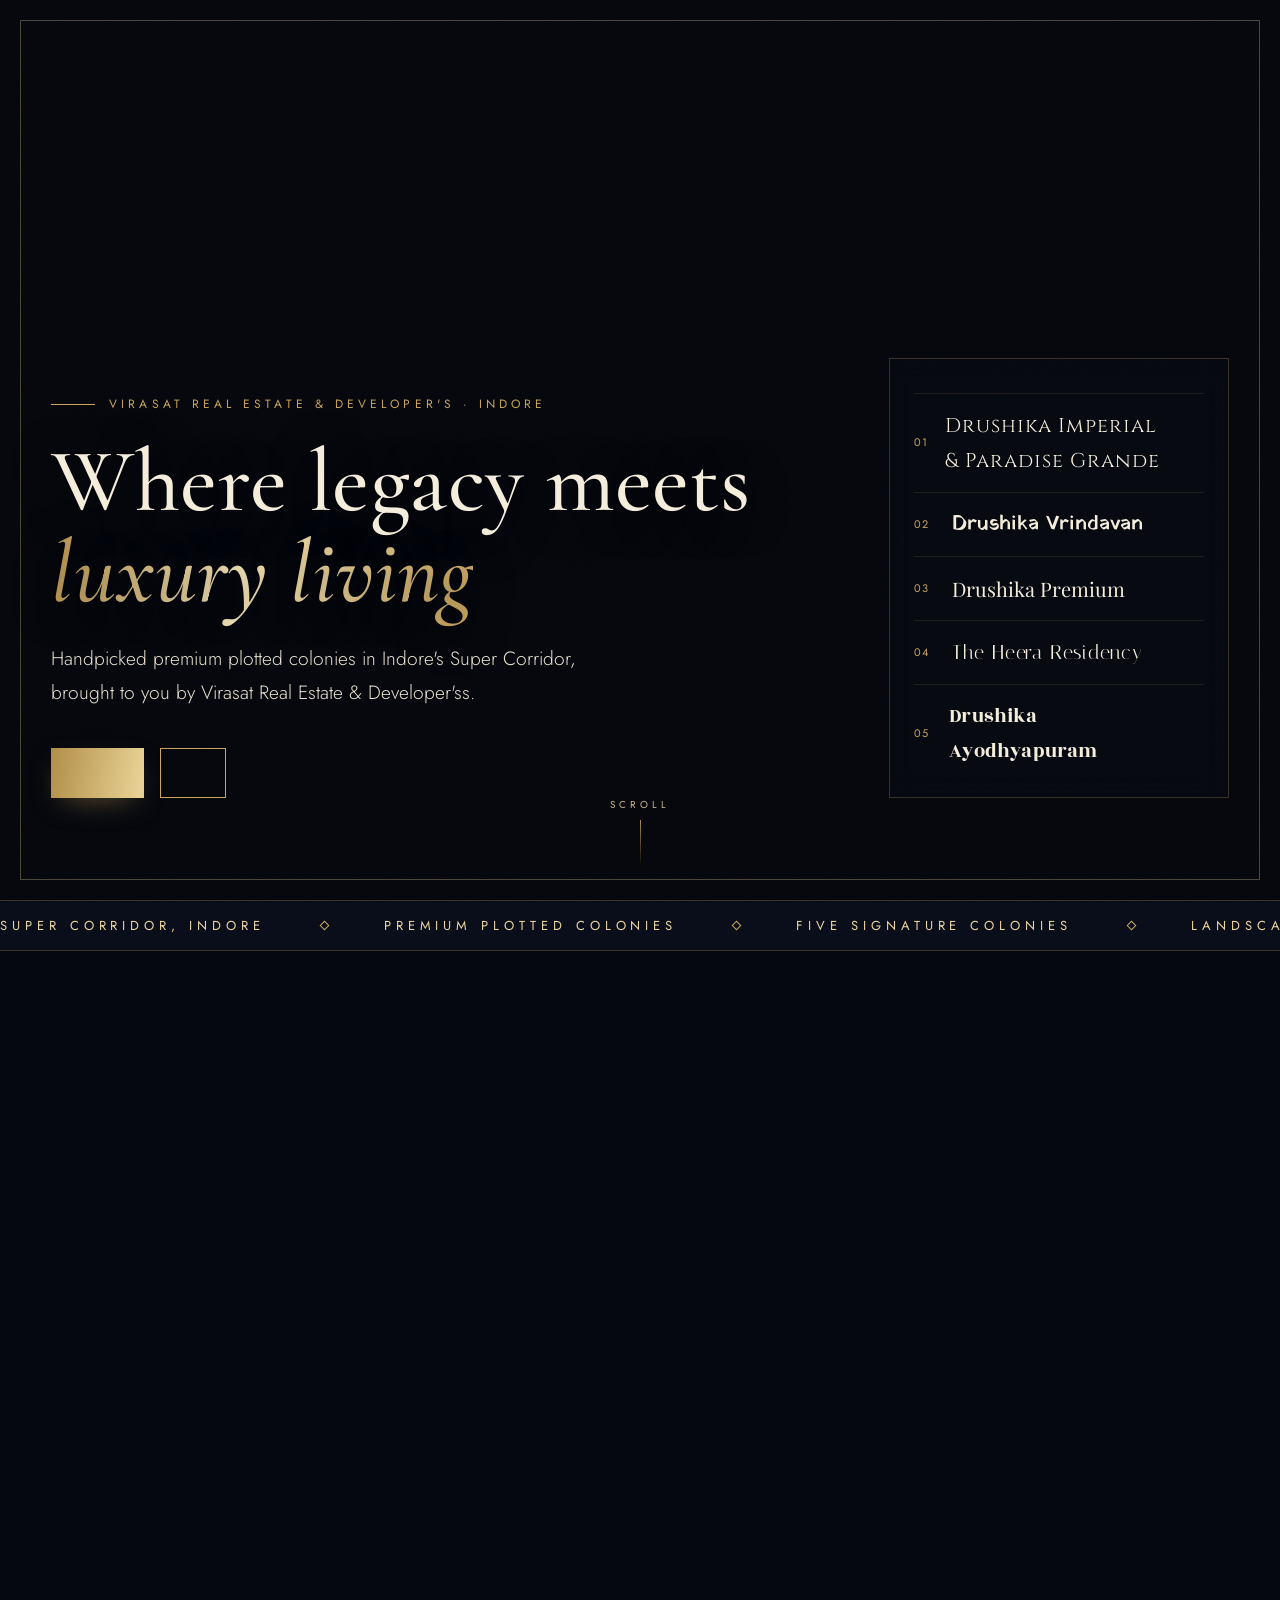
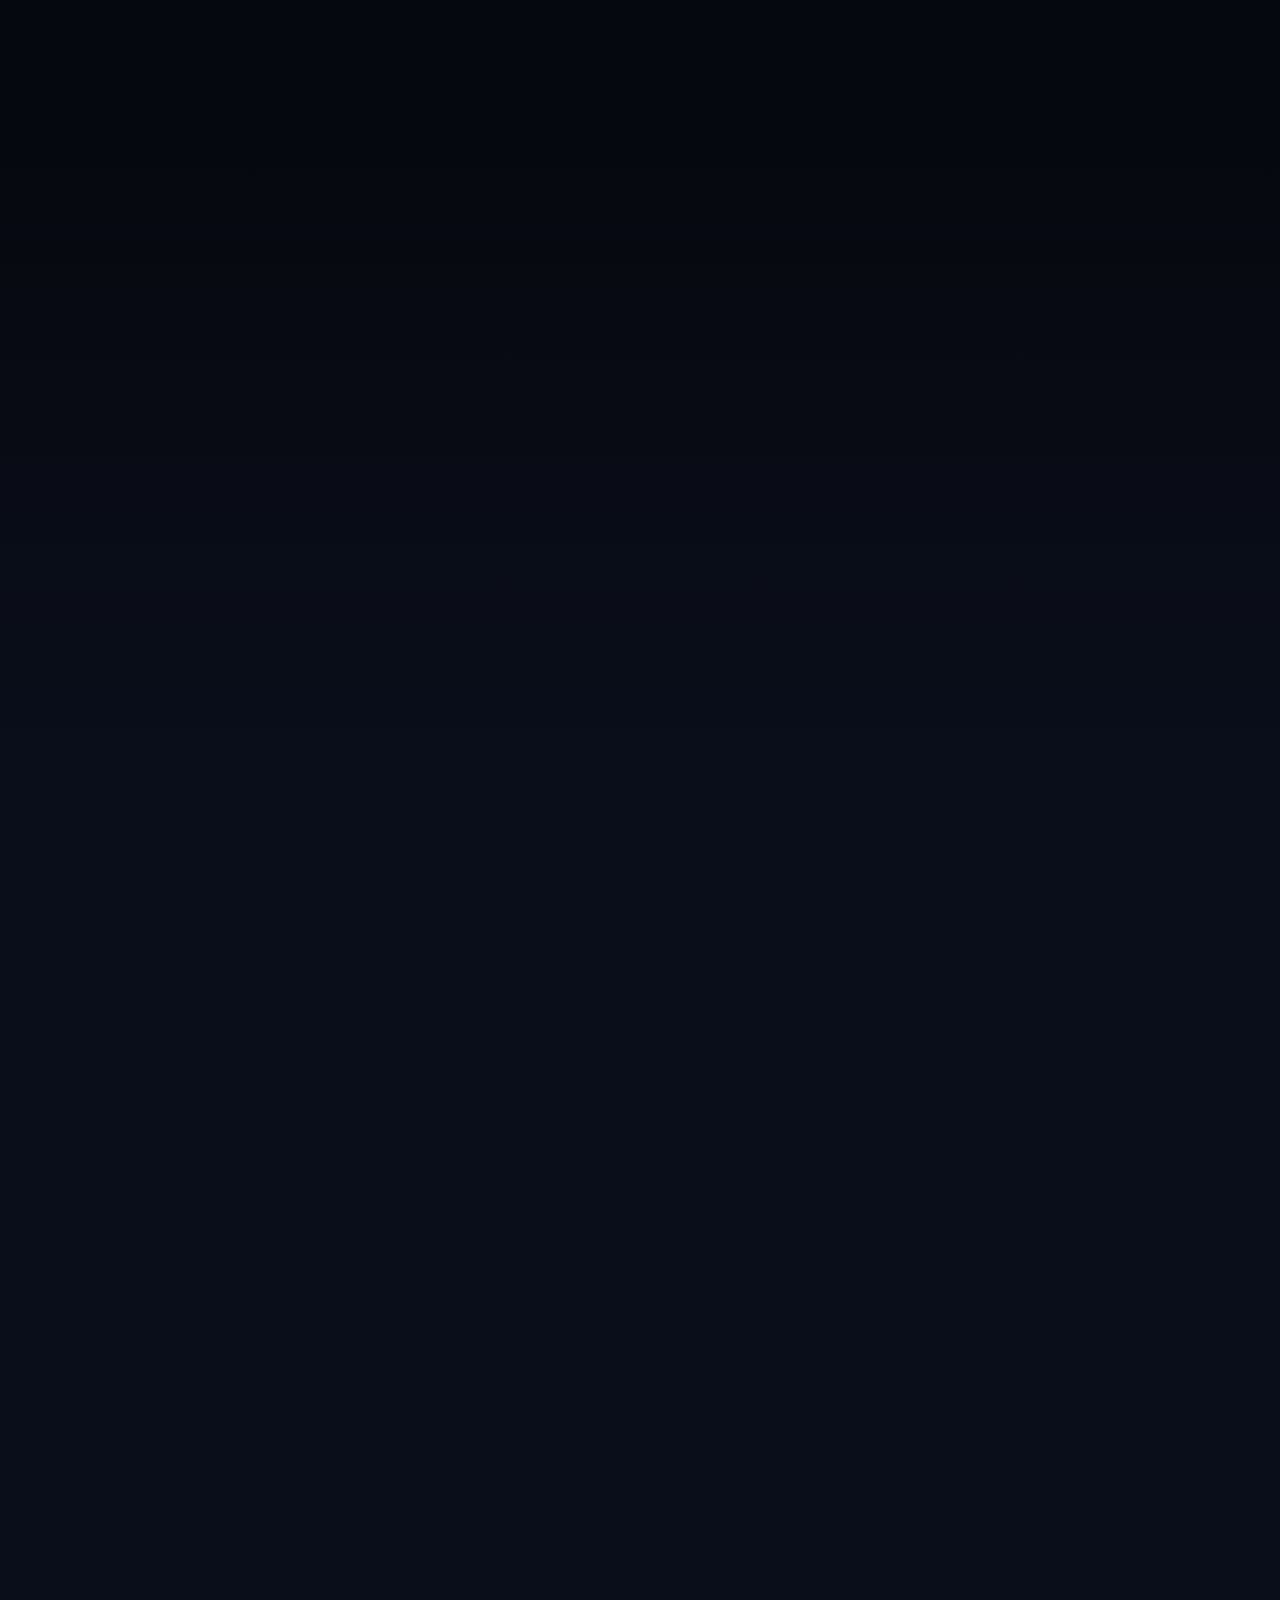
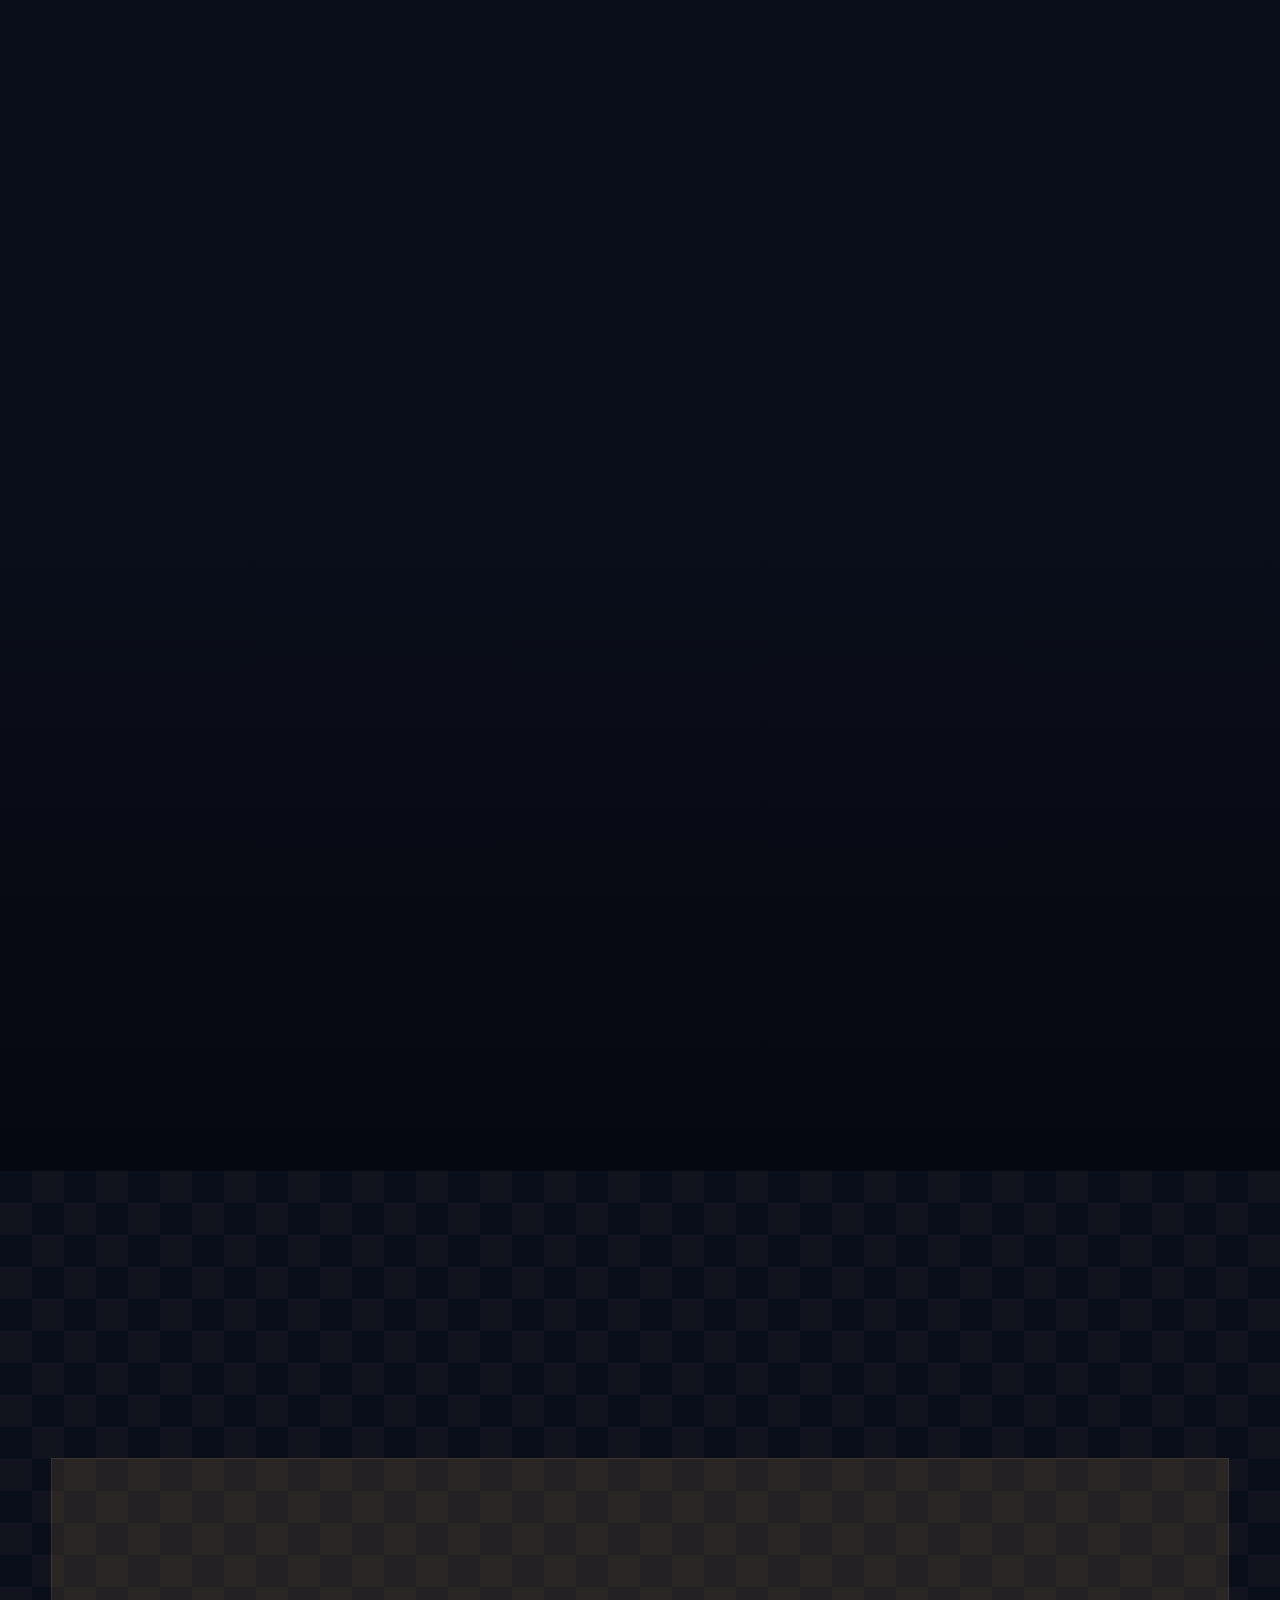
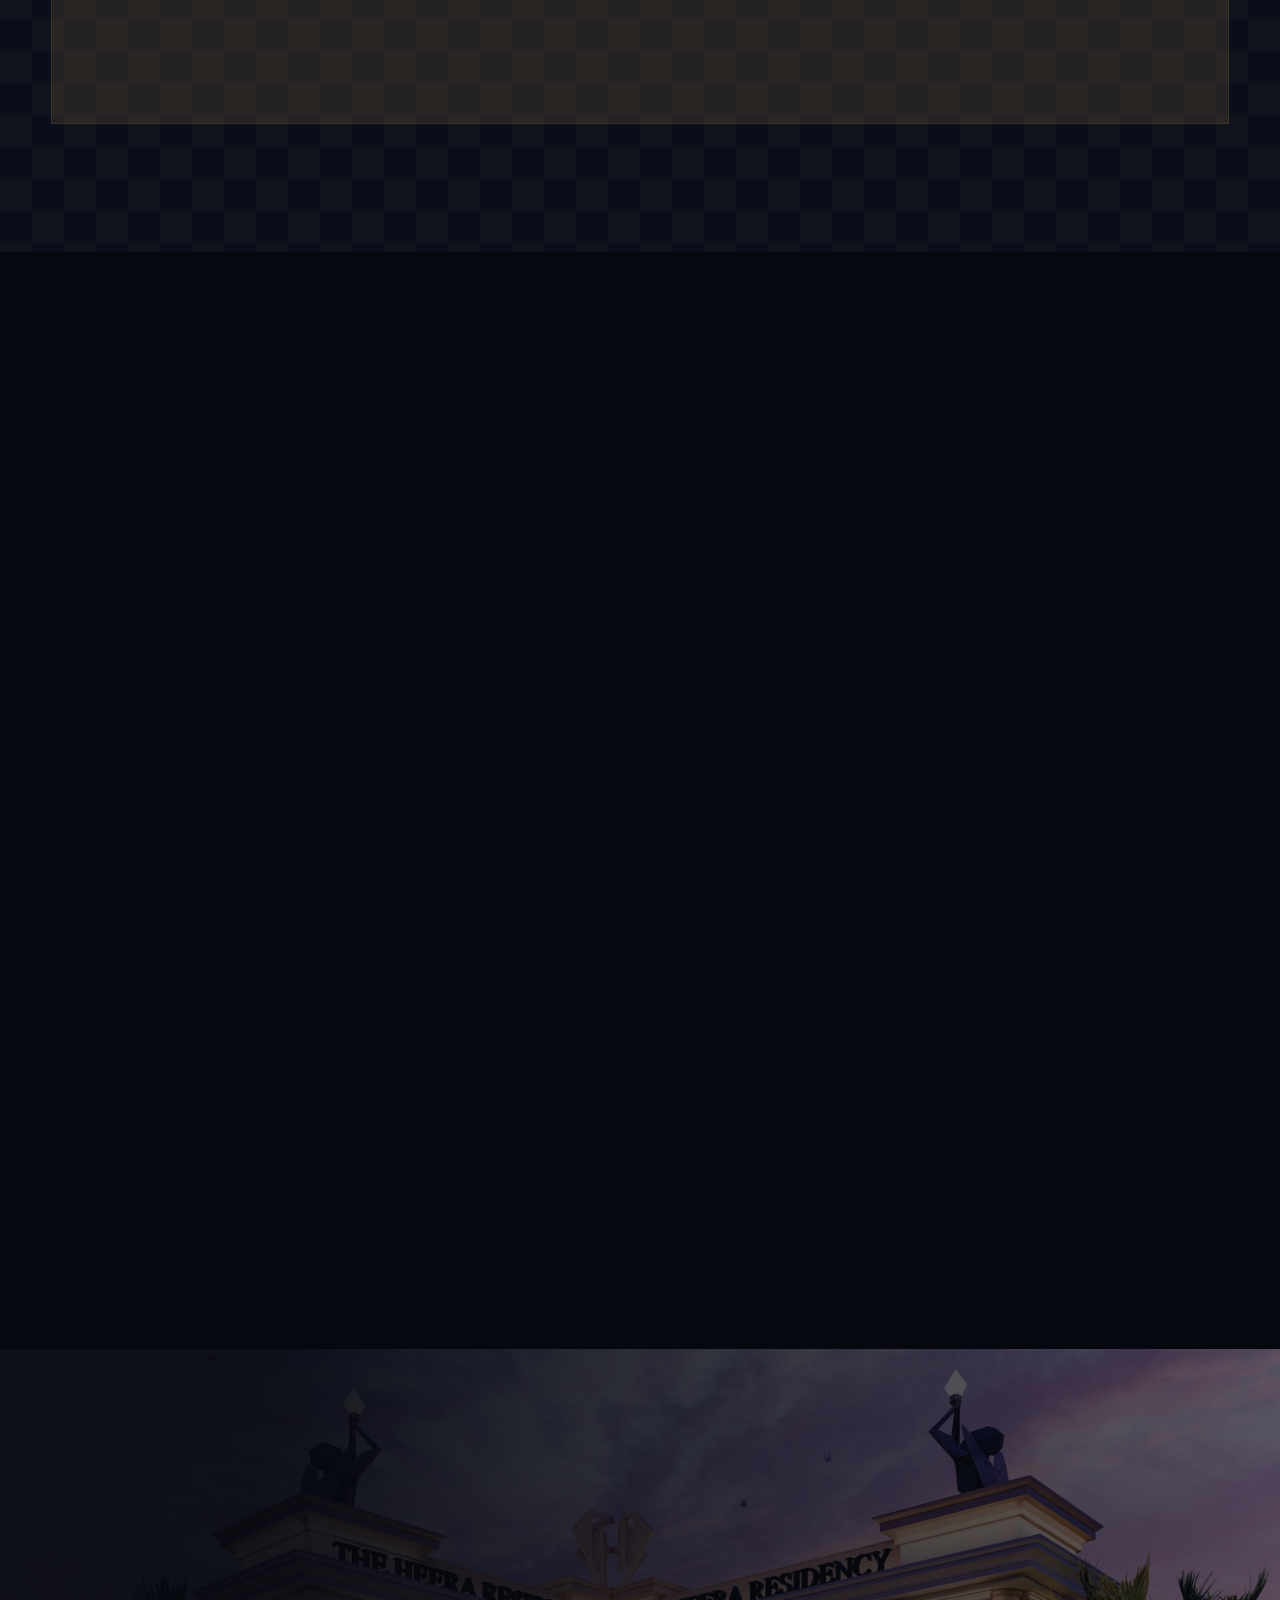
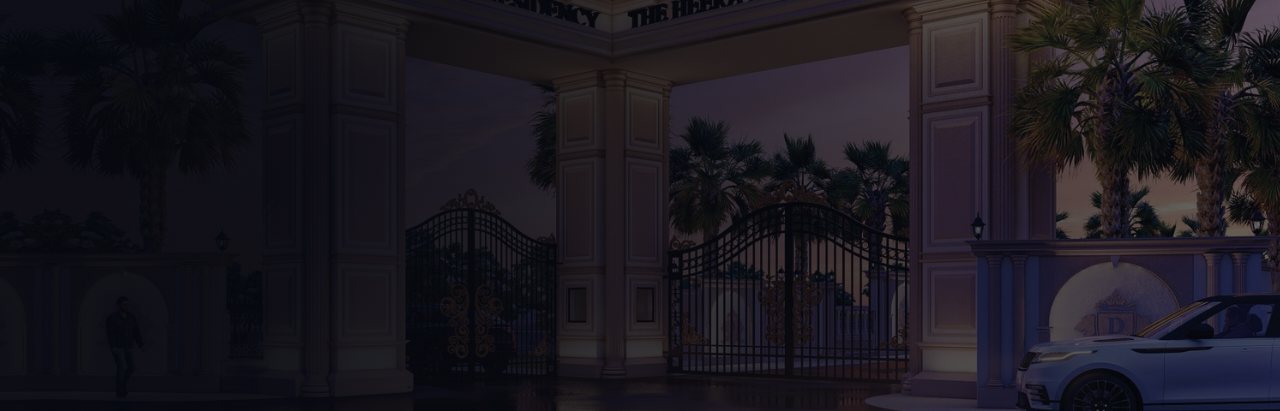
==== commit 9da0f5dc: "Update Virasat Real Estate website" ====
--- a/index.html
+++ b/index.html
@@ -3,12 +3,12 @@
 <head>
 <meta charset="utf-8">
 <meta name="viewport" content="width=device-width,initial-scale=1,viewport-fit=cover">
-<title data-hi="विरासत रियल एस्टेट एंड डेवलपर | इंदौर सुपर कॉरिडोर में प्रीमियम प्लॉट">Virasat Real Estate &amp; Developer | Premium Plots in Indore Super Corridor</title>
-<meta name="description" content="Virasat Real Estate &amp; Developer offers premium plotted colonies in Indore: Drushika Imperial &amp; Paradise Grande, Vrindavan, Premium, Ayodhyapuram and The Heera Residency. Call +91 84358 23835.">
+<title data-hi="विरासत रियल एस्टेट एंड डेवलपर्स | इंदौर सुपर कॉरिडोर में प्रीमियम प्लॉट">Virasat Real Estate &amp; Developer'ss | Premium Plots in Indore Super Corridor</title>
+<meta name="description" content="Virasat Real Estate &amp; Developer's offers premium plotted colonies in Indore: Drushika Imperial &amp; Paradise Grande, Vrindavan, Premium, Ayodhyapuram and The Heera Residency. Call +91 84358 23835.">
 <meta name="theme-color" content="#06080f">
 <meta property="og:type" content="website">
-<meta property="og:title" content="Virasat Real Estate &amp; Developer | Premium Plots in Indore Super Corridor">
-<meta property="og:description" content="Virasat Real Estate &amp; Developer offers premium plotted colonies in Indore: Drushika Imperial &amp; Paradise Grande, Vrindavan, Premium, Ayodhyapuram and The Heera Residency. Call +91 84358 23835.">
+<meta property="og:title" content="Virasat Real Estate &amp; Developer's | Premium Plots in Indore Super Corridor">
+<meta property="og:description" content="Virasat Real Estate &amp; Developer's offers premium plotted colonies in Indore: Drushika Imperial &amp; Paradise Grande, Vrindavan, Premium, Ayodhyapuram and The Heera Residency. Call +91 84358 23835.">
 <meta property="og:image" content="images/premium/hero.jpg">
 <link rel="icon" href="favicon.svg" type="image/svg+xml">
 <link rel="preconnect" href="https://fonts.googleapis.com">
@@ -17,12 +17,12 @@
 <link rel="stylesheet" href="css/base.css">
 <link rel="stylesheet" href="css/layout.css">
 <link rel="stylesheet" href="css/home.css">
-<script type="application/ld+json">{"@context":"https://schema.org","@type":"RealEstateAgent","name":"Virasat Real Estate & Developer","telephone":"+91 84358 23835","email":"sales@virasatrealestate.com","areaServed":"Indore, Madhya Pradesh, India","description":"Premium plotted colonies in Indore Super Corridor."}</script>
+<script type="application/ld+json">{"@context":"https://schema.org","@type":"RealEstateAgent","name":"Virasat Real Estate & Developer's","telephone":"+91 84358 23835","email":"sales@virasatrealestate.com","areaServed":"Indore, Madhya Pradesh, India","description":"Premium plotted colonies in Indore Super Corridor."}</script>
 <script>document.documentElement.classList.add("js")</script>
 </head>
 <body data-page="home">
 <a class="skip" href="#main">Skip to content</a>
-<div class="pre" id="pre" aria-hidden="true"><div class="pre-in"><svg viewBox="0 0 40 40" fill="none" stroke="currentColor" stroke-width="1.4" aria-hidden="true"><path d="M20 2l17 18-17 18L3 20z"/><path d="M11.5 14.5L20 29l8.5-14.5M15.5 14.5H24.5"/></svg><b>VIRASAT</b><small>Real Estate &amp; Developer</small></div></div>
+<div class="pre" id="pre" aria-hidden="true"><div class="pre-in"><svg viewBox="0 0 40 40" fill="none" stroke="currentColor" stroke-width="1.4" aria-hidden="true"><path d="M20 2l17 18-17 18L3 20z"/><path d="M11.5 14.5L20 29l8.5-14.5M15.5 14.5H24.5"/></svg><b>VIRASAT</b><small>Real Estate &amp; Developer's</small></div></div>
 <main id="main">
 
 <section class="hero" id="top">
@@ -36,9 +36,9 @@
   </div>
   <div class="hero-in">
     <div class="hero-txt">
-      <span class="eyebrow"><span data-hi="विरासत रियल एस्टेट एंड डेवलपर · इंदौर">Virasat Real Estate &amp; Developer &middot; Indore</span></span>
+      <span class="eyebrow"><span data-hi="विरासत रियल एस्टेट एंड डेवलपर · इंदौर">Virasat Real Estate &amp; Developer's &middot; Indore</span></span>
       <h1><span data-hi="जहाँ विरासत मिलती है">Where legacy meets</span><span data-hi="&lt;em&gt;शानदार जीवन से&lt;/em&gt;"><em>luxury living</em></span></h1>
-      <p class="lead"><span data-hi="इंदौर के सुपर कॉरिडोर में चुनिंदा प्रीमियम प्लॉटेड कॉलोनियाँ, विरासत रियल एस्टेट के साथ।">Handpicked premium plotted colonies in Indore's Super Corridor, brought to you by Virasat Real Estate &amp;amp; Developer.</span></p>
+      <p class="lead"><span data-hi="इंदौर के सुपर कॉरिडोर में चुनिंदा प्रीमियम प्लॉटेड कॉलोनियाँ, विरासत रियल एस्टेट के साथ।">Handpicked premium plotted colonies in Indore's Super Corridor, brought to you by Virasat Real Estate &amp; Developer'ss.</span></p>
       <div class="hero-cta">
         <a class="btn" href="#colonies"><span data-i18n="cta.explore"></span><svg class="ic" aria-hidden="true"><use href="#i-arrow"/></svg></a>
         <a class="btn ghost" href="contact.html"><span data-i18n="cta.visit"></span></a>
@@ -65,7 +65,7 @@
         <h2><span data-hi="ज़मीन की विरासत, &lt;em&gt;जीने के लिए सँवारी हुई&lt;/em&gt;">A legacy of land, <em>crafted for living</em></span></h2>
       </div>
       <div class="rv" style="--d:.15s">
-        <p class="lead"><span data-hi="विरासत रियल एस्टेट आपके लिए सुपर कॉरिडोर की चार सबसे सुनियोजित प्लॉटेड कॉलोनियाँ लाता है।">Virasat Real Estate &amp; Developer brings you five of Indore's most thoughtfully planned plotted colonies.</span></p>
+        <p class="lead"><span data-hi="विरासत रियल एस्टेट आपके लिए सुपर कॉरिडोर की चार सबसे सुनियोजित प्लॉटेड कॉलोनियाँ लाता है।">Virasat Real Estate &amp; Developer's brings you five of Indore's most thoughtfully planned plotted colonies.</span></p>
         <p><span data-hi="वृंदावन की आध्यात्मिक शांति से लेकर रिसॉर्ट जैसी हीरा रेज़िडेंसी तक, हर कॉलोनी जगह, सुरक्षा और ऐसी जीवनशैली को ध्यान में रखकर बनी है जिस पर आप गर्व कर सकें।">From the spiritual calm of Vrindavan to the resort-style Heera Residency, every colony is designed around space, security and a lifestyle you will be proud to pass on.</span></p>
         <a class="lnk" href="about.html"><span data-hi="और जानें">Know more</span><svg class="ic" aria-hidden="true"><use href="#i-arrow"/></svg></a>
       </div>
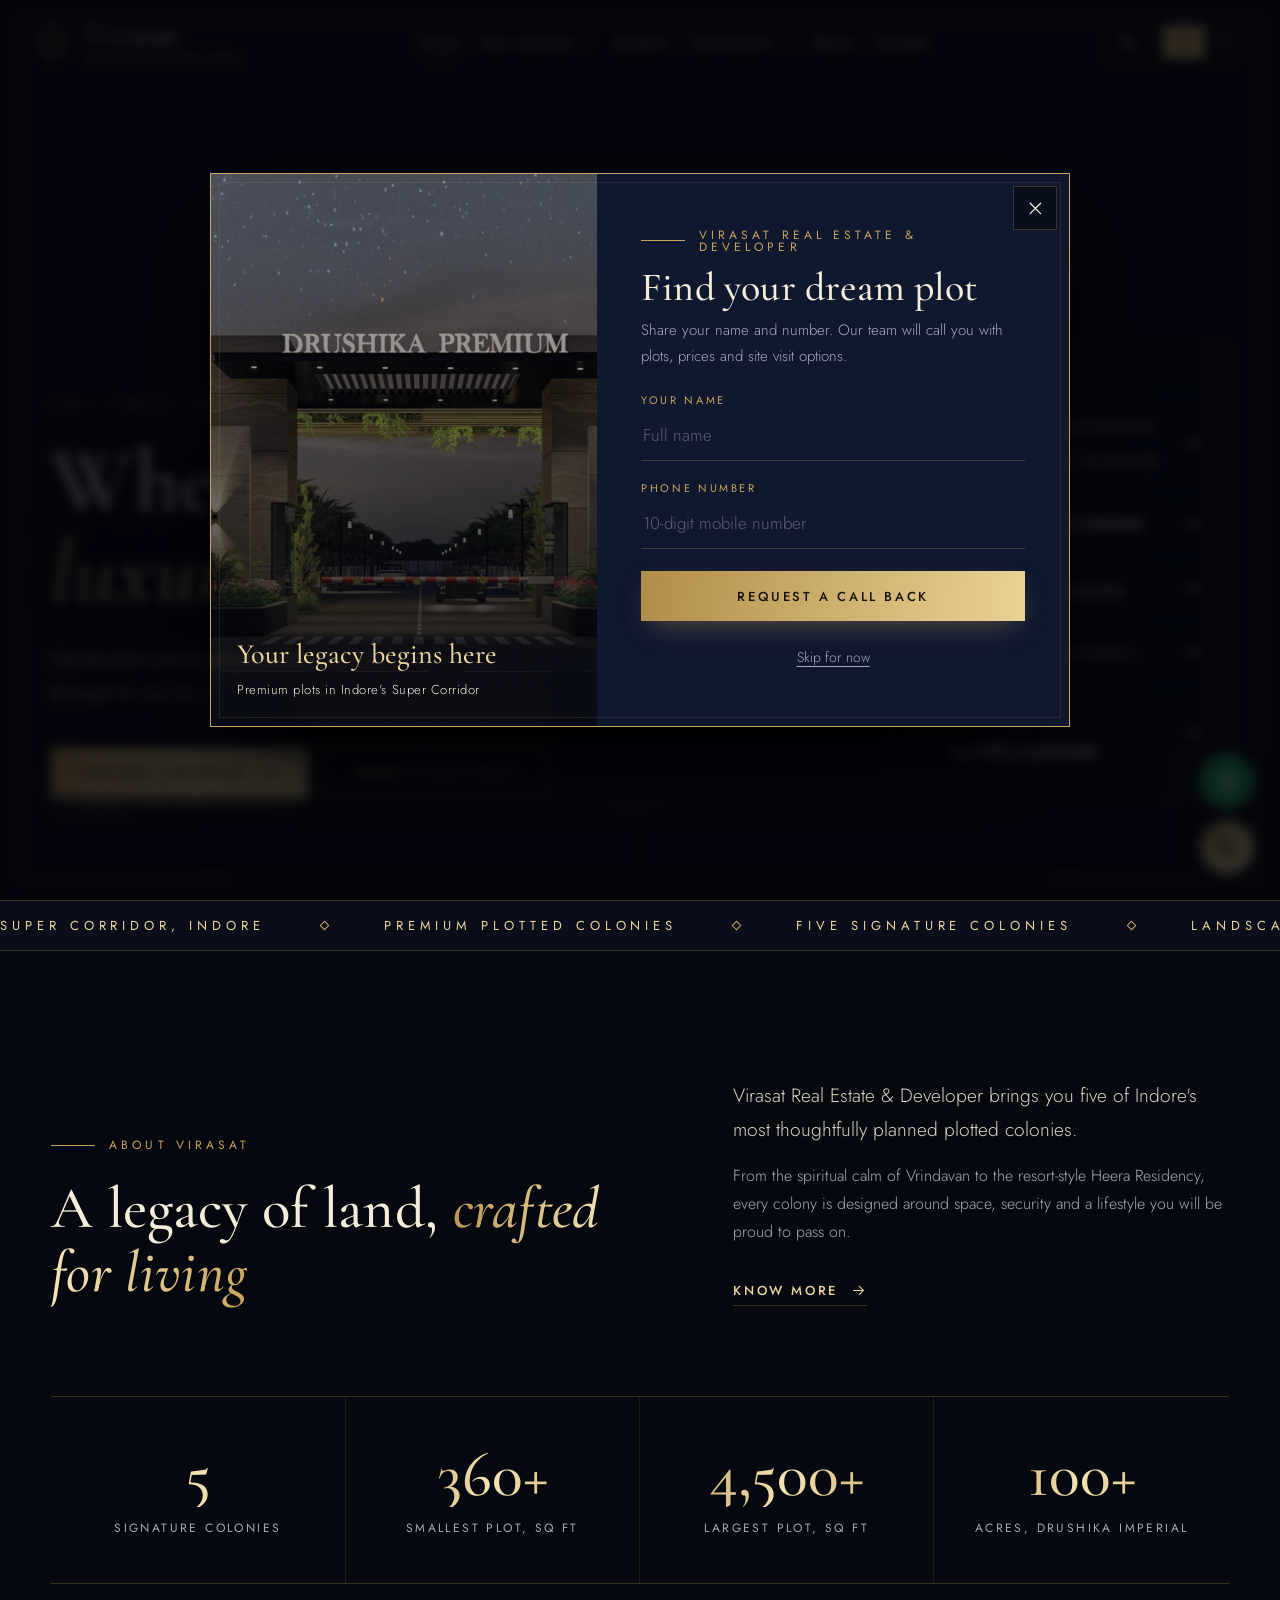
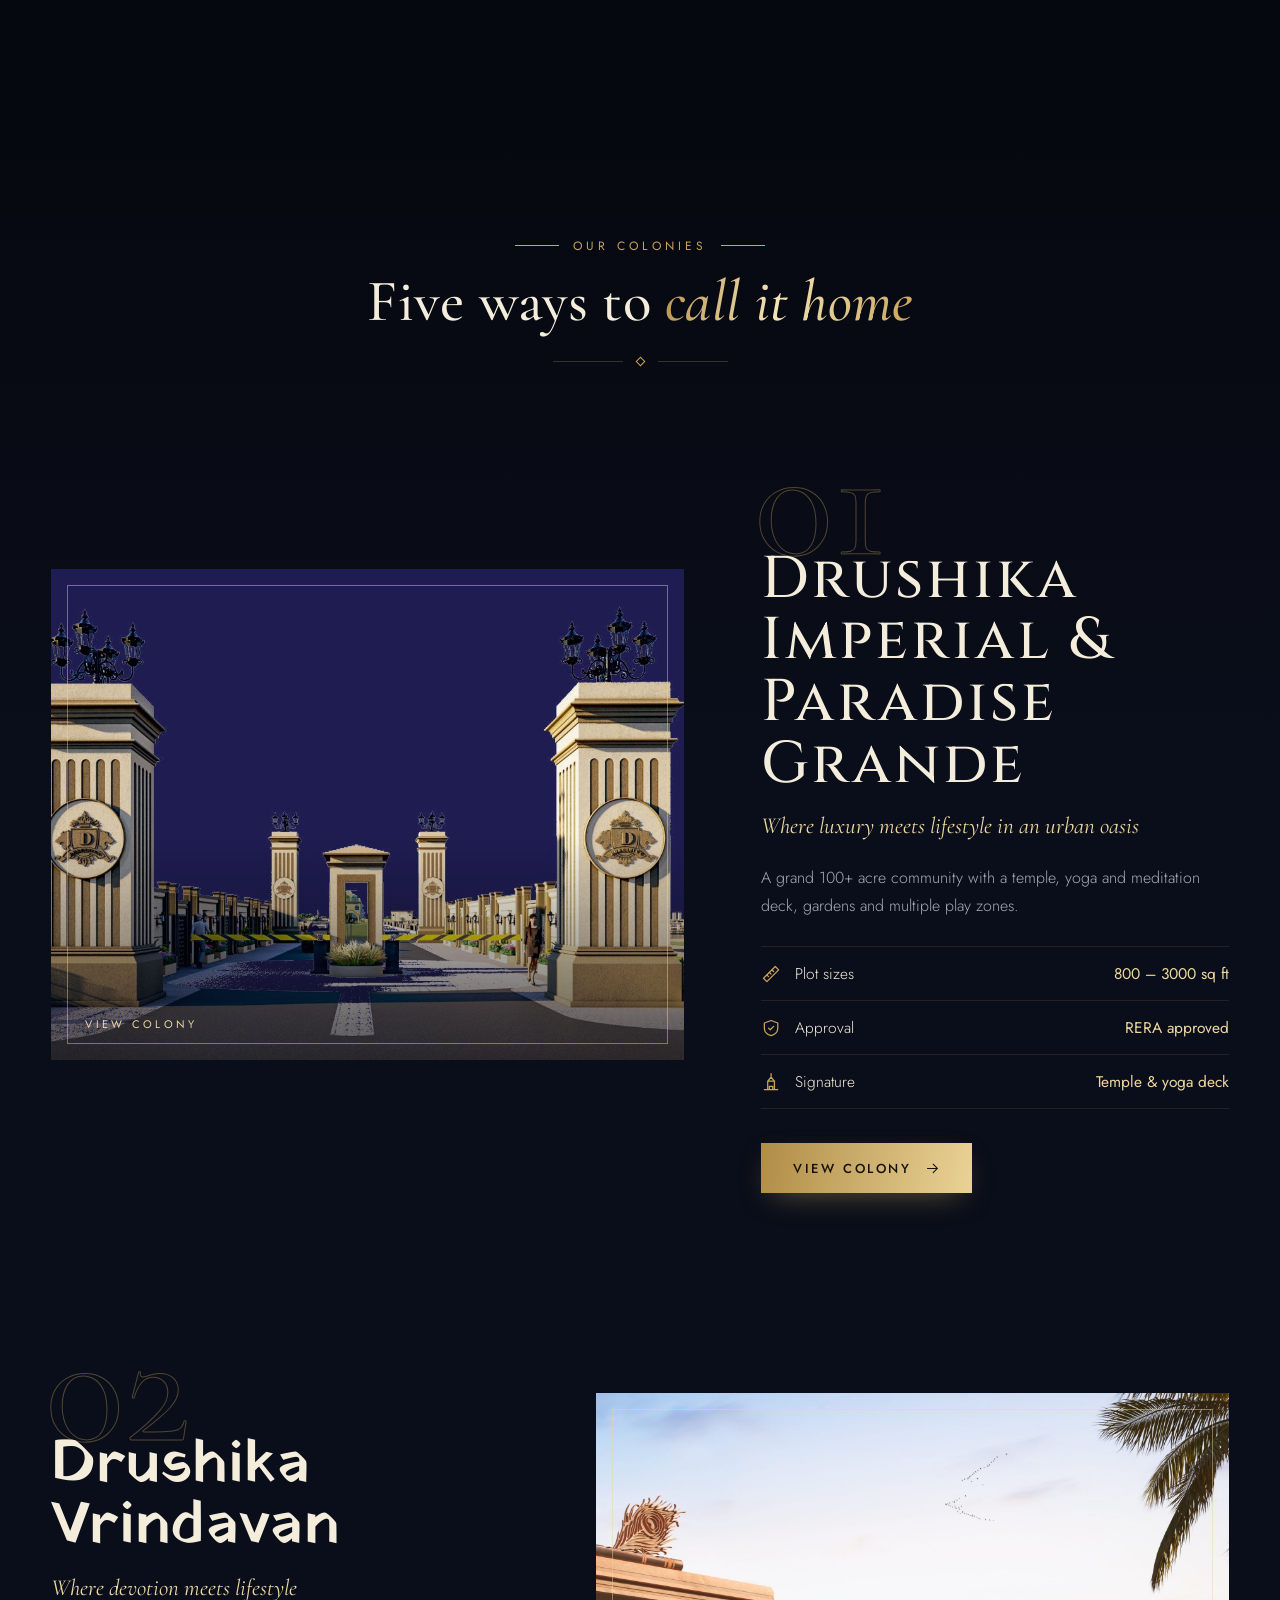
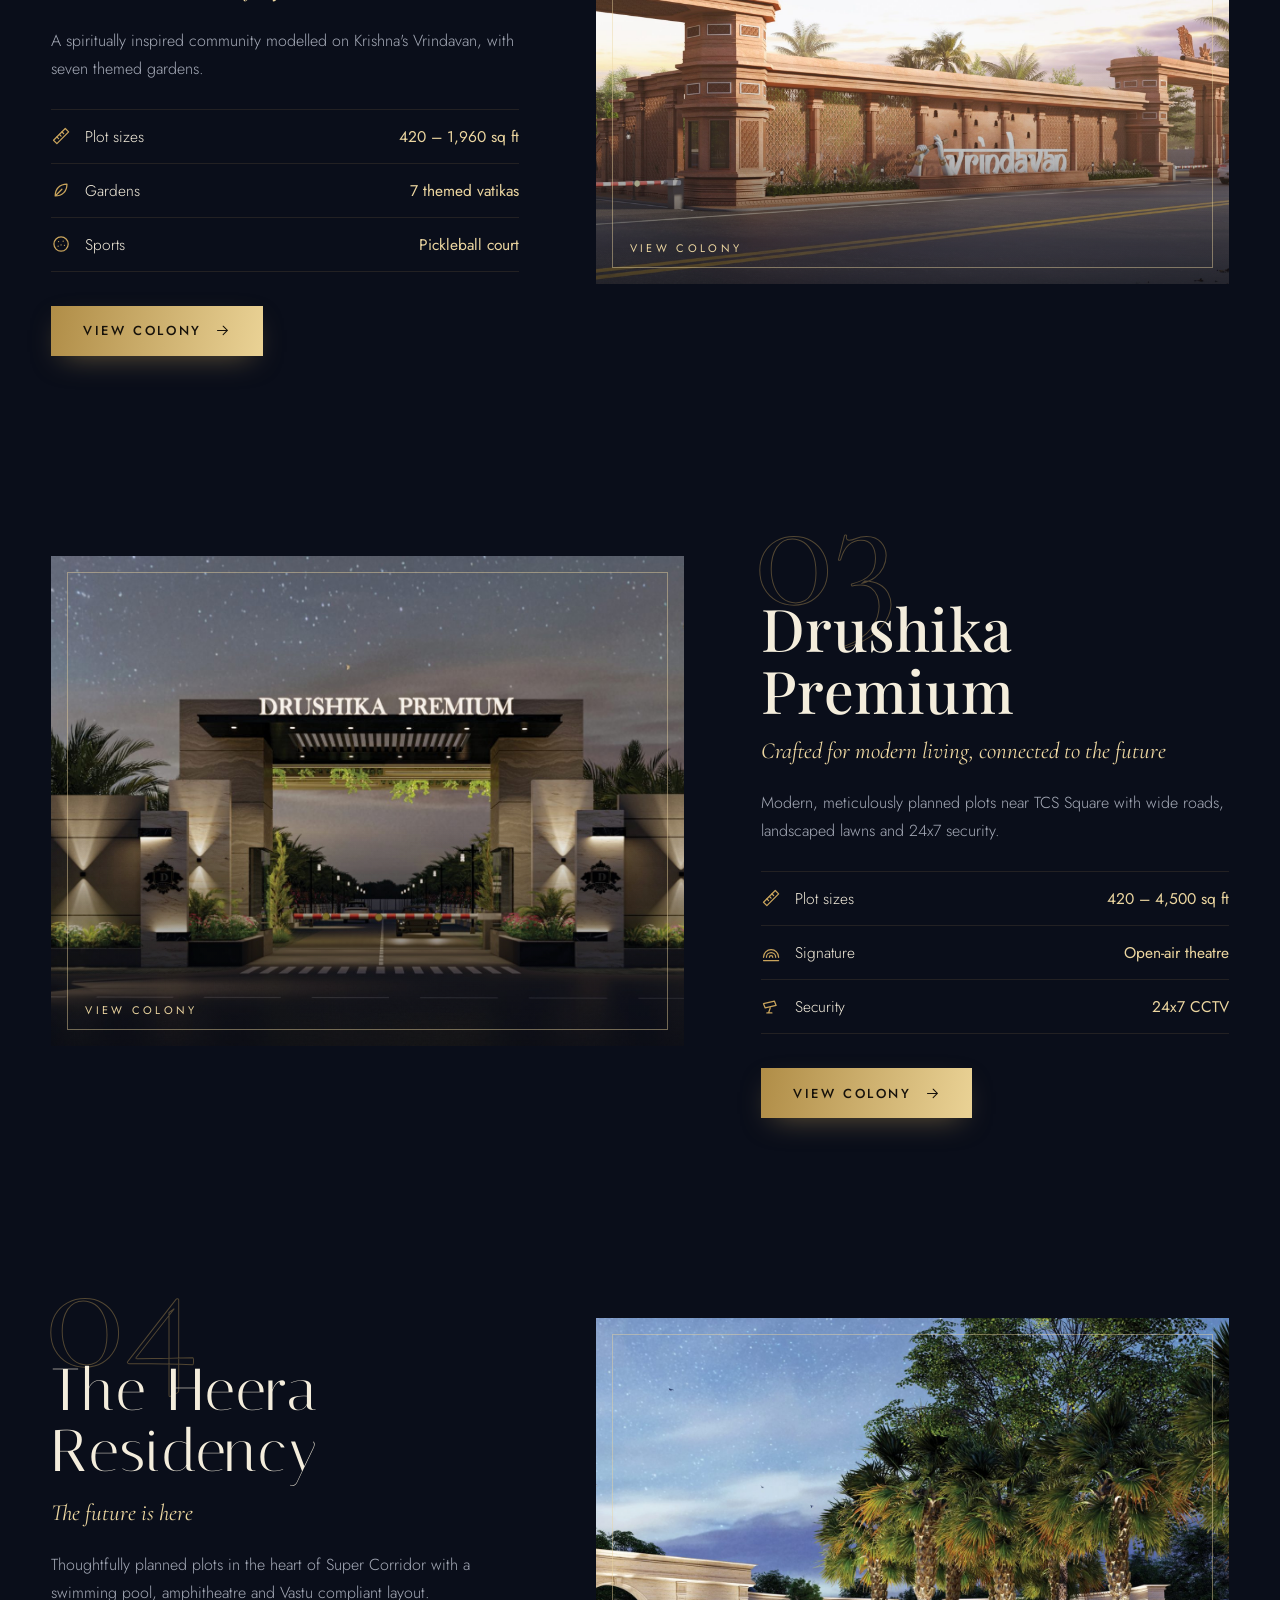
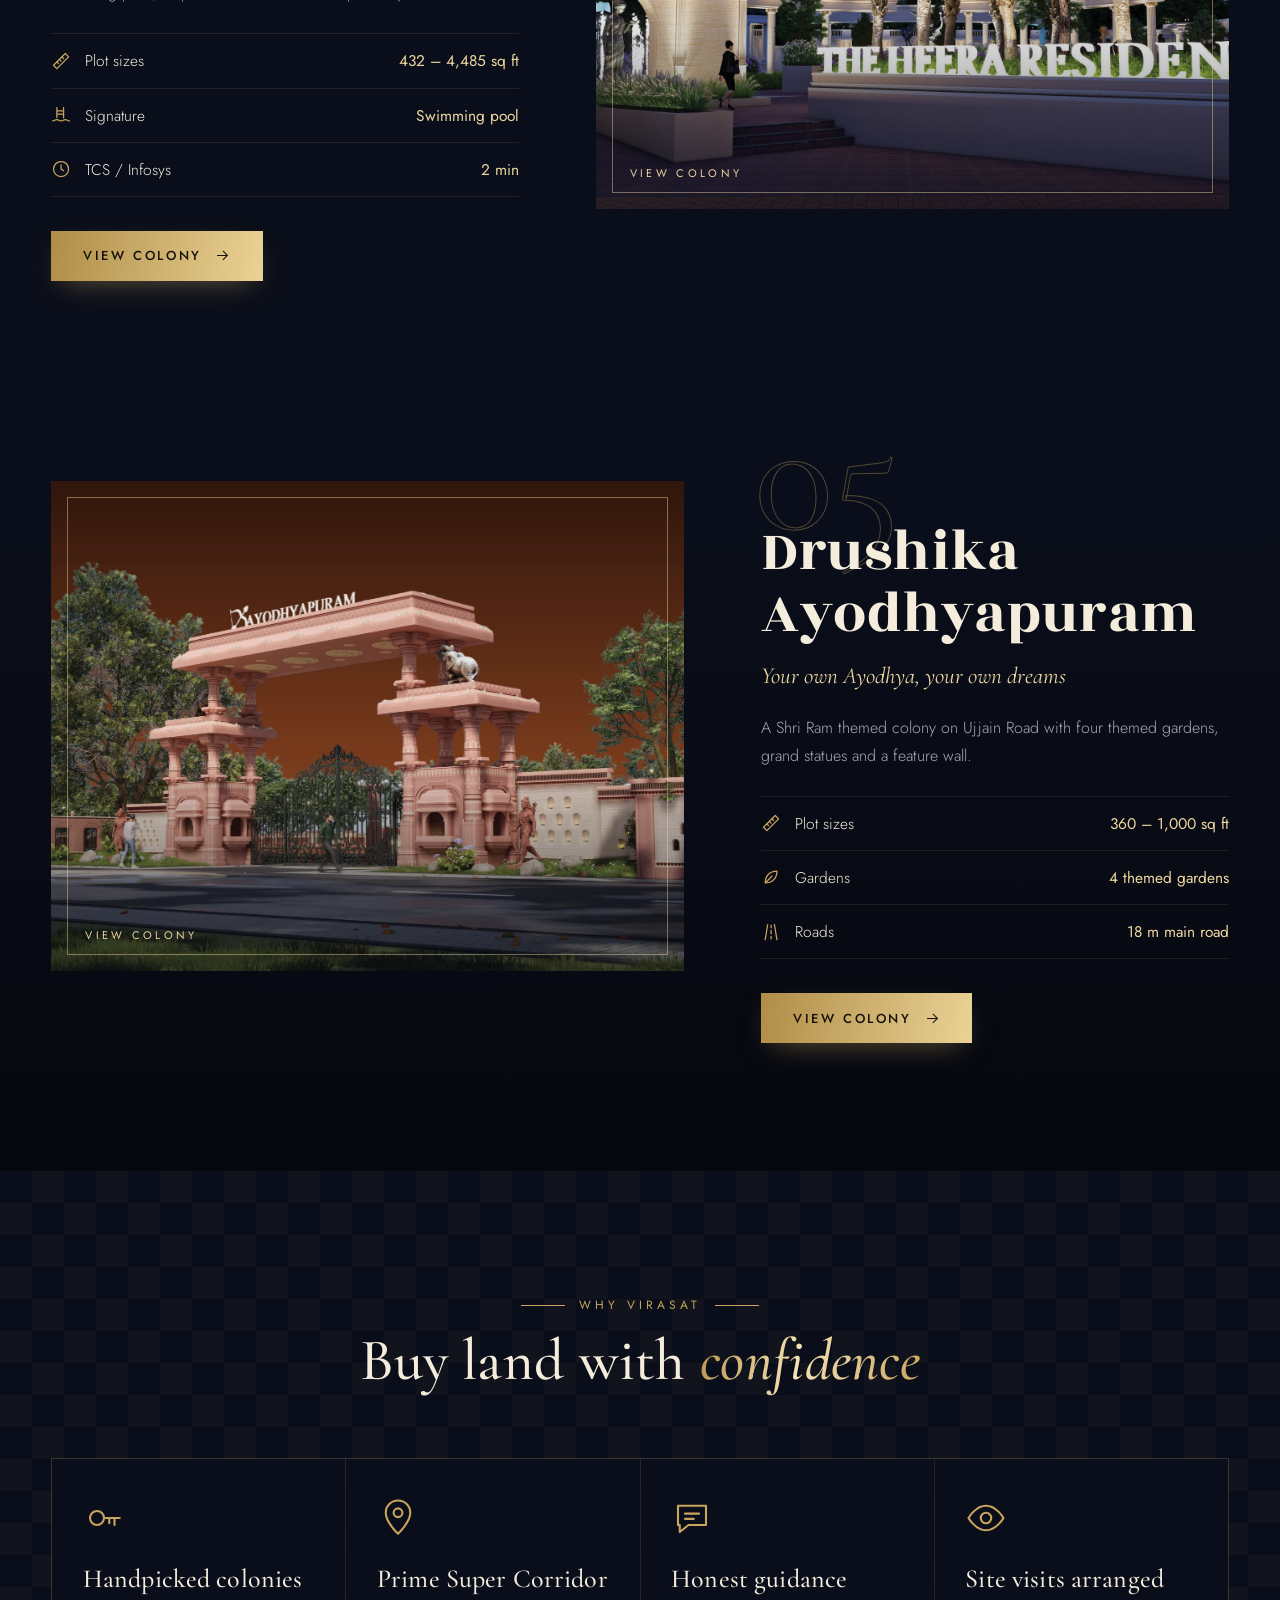
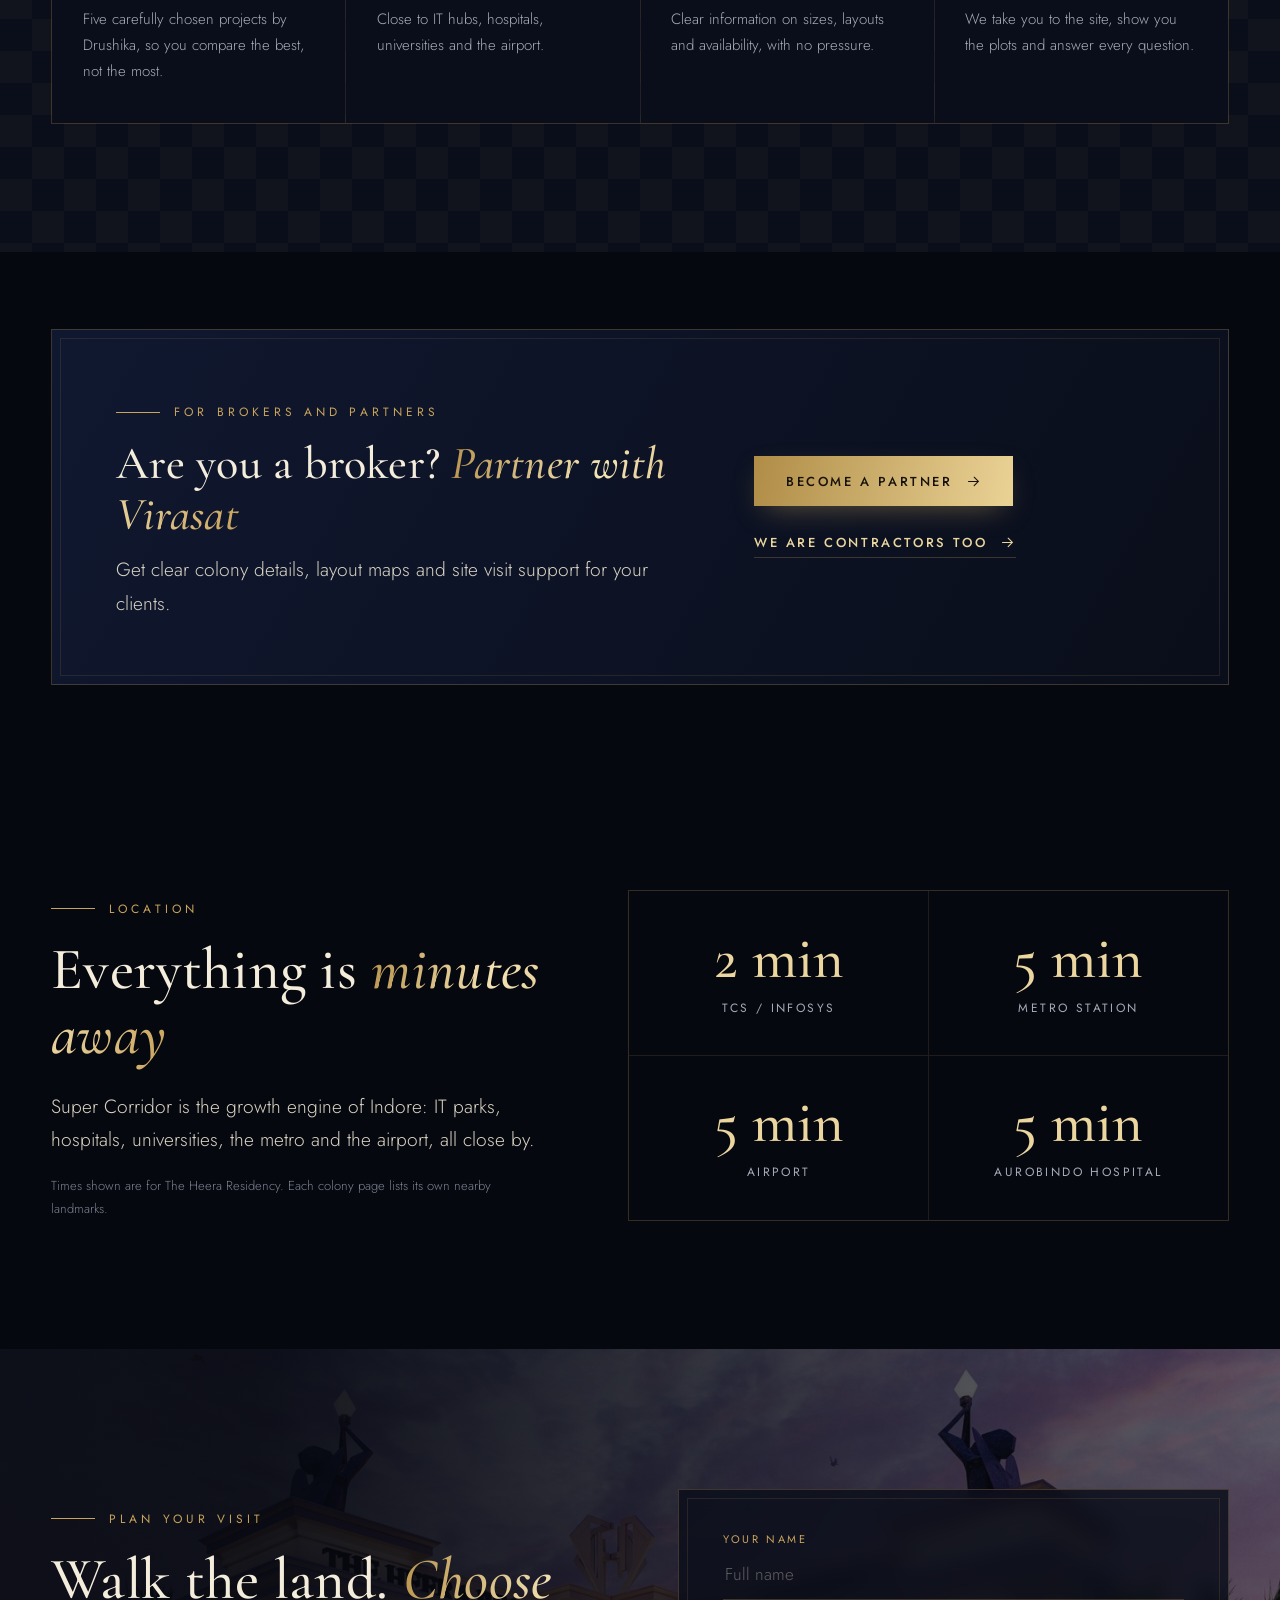
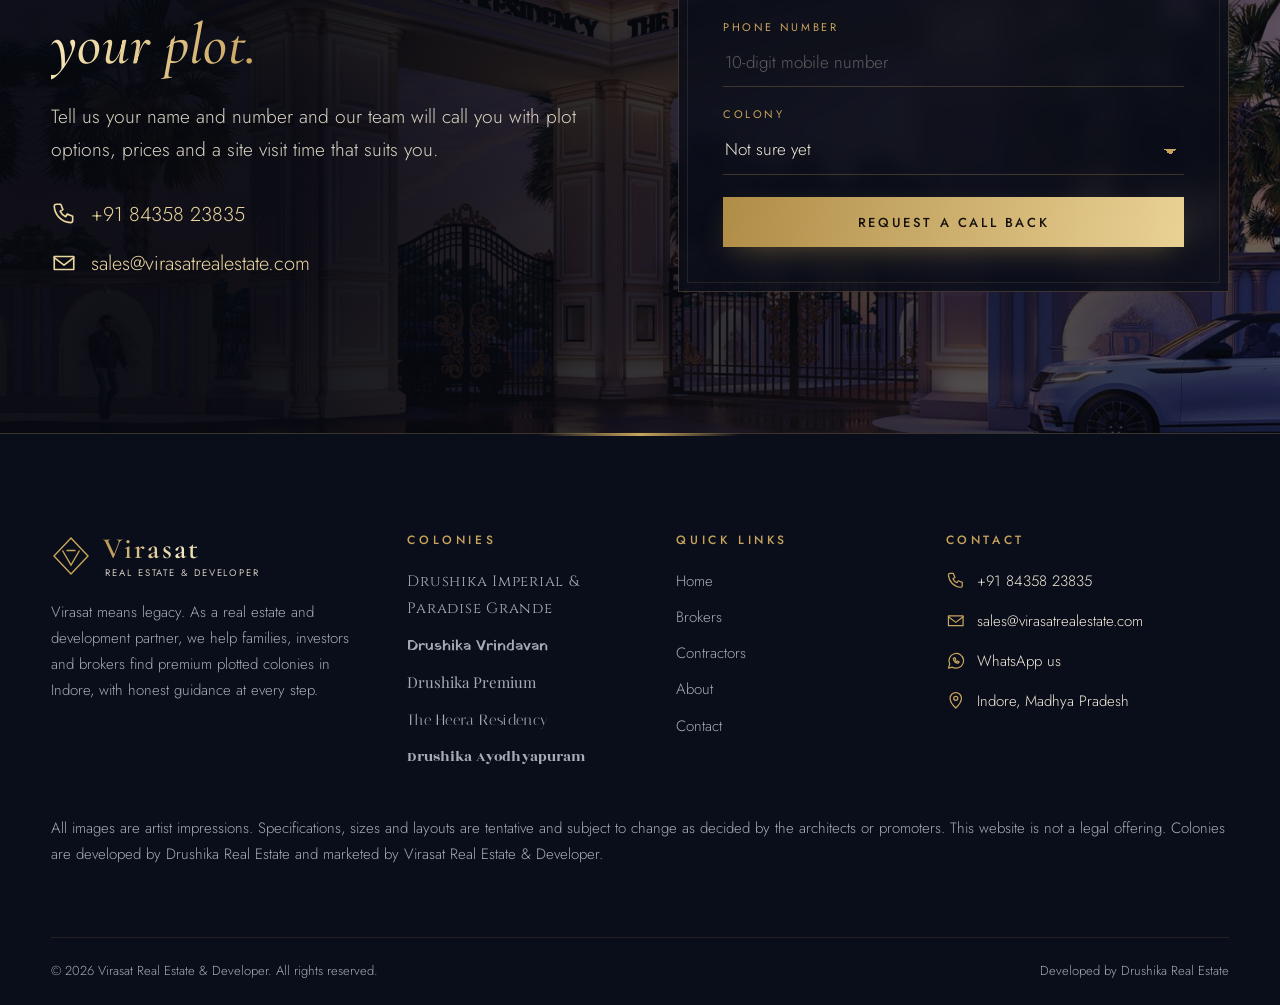
==== commit 3d2f9572: "Revert "Update Virasat Real Estate website" This reverts commit 9da0f5dcea0cd078195416e43529f2c2873b" ====
--- a/index.html
+++ b/index.html
@@ -3,12 +3,12 @@
 <head>
 <meta charset="utf-8">
 <meta name="viewport" content="width=device-width,initial-scale=1,viewport-fit=cover">
-<title data-hi="विरासत रियल एस्टेट एंड डेवलपर्स | इंदौर सुपर कॉरिडोर में प्रीमियम प्लॉट">Virasat Real Estate &amp; Developer'ss | Premium Plots in Indore Super Corridor</title>
-<meta name="description" content="Virasat Real Estate &amp; Developer's offers premium plotted colonies in Indore: Drushika Imperial &amp; Paradise Grande, Vrindavan, Premium, Ayodhyapuram and The Heera Residency. Call +91 84358 23835.">
+<title data-hi="विरासत रियल एस्टेट एंड डेवलपर | इंदौर सुपर कॉरिडोर में प्रीमियम प्लॉट">Virasat Real Estate &amp; Developer | Premium Plots in Indore Super Corridor</title>
+<meta name="description" content="Virasat Real Estate &amp; Developer offers premium plotted colonies in Indore: Drushika Imperial &amp; Paradise Grande, Vrindavan, Premium, Ayodhyapuram and The Heera Residency. Call +91 84358 23835.">
 <meta name="theme-color" content="#06080f">
 <meta property="og:type" content="website">
-<meta property="og:title" content="Virasat Real Estate &amp; Developer's | Premium Plots in Indore Super Corridor">
-<meta property="og:description" content="Virasat Real Estate &amp; Developer's offers premium plotted colonies in Indore: Drushika Imperial &amp; Paradise Grande, Vrindavan, Premium, Ayodhyapuram and The Heera Residency. Call +91 84358 23835.">
+<meta property="og:title" content="Virasat Real Estate &amp; Developer | Premium Plots in Indore Super Corridor">
+<meta property="og:description" content="Virasat Real Estate &amp; Developer offers premium plotted colonies in Indore: Drushika Imperial &amp; Paradise Grande, Vrindavan, Premium, Ayodhyapuram and The Heera Residency. Call +91 84358 23835.">
 <meta property="og:image" content="images/premium/hero.jpg">
 <link rel="icon" href="favicon.svg" type="image/svg+xml">
 <link rel="preconnect" href="https://fonts.googleapis.com">
@@ -17,12 +17,12 @@
 <link rel="stylesheet" href="css/base.css">
 <link rel="stylesheet" href="css/layout.css">
 <link rel="stylesheet" href="css/home.css">
-<script type="application/ld+json">{"@context":"https://schema.org","@type":"RealEstateAgent","name":"Virasat Real Estate & Developer's","telephone":"+91 84358 23835","email":"sales@virasatrealestate.com","areaServed":"Indore, Madhya Pradesh, India","description":"Premium plotted colonies in Indore Super Corridor."}</script>
+<script type="application/ld+json">{"@context":"https://schema.org","@type":"RealEstateAgent","name":"Virasat Real Estate & Developer","telephone":"+91 84358 23835","email":"sales@virasatrealestate.com","areaServed":"Indore, Madhya Pradesh, India","description":"Premium plotted colonies in Indore Super Corridor."}</script>
 <script>document.documentElement.classList.add("js")</script>
 </head>
 <body data-page="home">
 <a class="skip" href="#main">Skip to content</a>
-<div class="pre" id="pre" aria-hidden="true"><div class="pre-in"><svg viewBox="0 0 40 40" fill="none" stroke="currentColor" stroke-width="1.4" aria-hidden="true"><path d="M20 2l17 18-17 18L3 20z"/><path d="M11.5 14.5L20 29l8.5-14.5M15.5 14.5H24.5"/></svg><b>VIRASAT</b><small>Real Estate &amp; Developer's</small></div></div>
+<div class="pre" id="pre" aria-hidden="true"><div class="pre-in"><svg viewBox="0 0 40 40" fill="none" stroke="currentColor" stroke-width="1.4" aria-hidden="true"><path d="M20 2l17 18-17 18L3 20z"/><path d="M11.5 14.5L20 29l8.5-14.5M15.5 14.5H24.5"/></svg><b>VIRASAT</b><small>Real Estate &amp; Developer</small></div></div>
 <main id="main">
 
 <section class="hero" id="top">
@@ -36,9 +36,9 @@
   </div>
   <div class="hero-in">
     <div class="hero-txt">
-      <span class="eyebrow"><span data-hi="विरासत रियल एस्टेट एंड डेवलपर · इंदौर">Virasat Real Estate &amp; Developer's &middot; Indore</span></span>
+      <span class="eyebrow"><span data-hi="विरासत रियल एस्टेट एंड डेवलपर · इंदौर">Virasat Real Estate &amp; Developer &middot; Indore</span></span>
       <h1><span data-hi="जहाँ विरासत मिलती है">Where legacy meets</span><span data-hi="&lt;em&gt;शानदार जीवन से&lt;/em&gt;"><em>luxury living</em></span></h1>
-      <p class="lead"><span data-hi="इंदौर के सुपर कॉरिडोर में चुनिंदा प्रीमियम प्लॉटेड कॉलोनियाँ, विरासत रियल एस्टेट के साथ।">Handpicked premium plotted colonies in Indore's Super Corridor, brought to you by Virasat Real Estate &amp; Developer'ss.</span></p>
+      <p class="lead"><span data-hi="इंदौर के सुपर कॉरिडोर में चुनिंदा प्रीमियम प्लॉटेड कॉलोनियाँ, विरासत रियल एस्टेट के साथ।">Handpicked premium plotted colonies in Indore's Super Corridor, brought to you by Virasat Real Estate &amp;amp; Developer.</span></p>
       <div class="hero-cta">
         <a class="btn" href="#colonies"><span data-i18n="cta.explore"></span><svg class="ic" aria-hidden="true"><use href="#i-arrow"/></svg></a>
         <a class="btn ghost" href="contact.html"><span data-i18n="cta.visit"></span></a>
@@ -65,7 +65,7 @@
         <h2><span data-hi="ज़मीन की विरासत, &lt;em&gt;जीने के लिए सँवारी हुई&lt;/em&gt;">A legacy of land, <em>crafted for living</em></span></h2>
       </div>
       <div class="rv" style="--d:.15s">
-        <p class="lead"><span data-hi="विरासत रियल एस्टेट आपके लिए सुपर कॉरिडोर की चार सबसे सुनियोजित प्लॉटेड कॉलोनियाँ लाता है।">Virasat Real Estate &amp; Developer's brings you five of Indore's most thoughtfully planned plotted colonies.</span></p>
+        <p class="lead"><span data-hi="विरासत रियल एस्टेट आपके लिए सुपर कॉरिडोर की चार सबसे सुनियोजित प्लॉटेड कॉलोनियाँ लाता है।">Virasat Real Estate &amp; Developer brings you five of Indore's most thoughtfully planned plotted colonies.</span></p>
         <p><span data-hi="वृंदावन की आध्यात्मिक शांति से लेकर रिसॉर्ट जैसी हीरा रेज़िडेंसी तक, हर कॉलोनी जगह, सुरक्षा और ऐसी जीवनशैली को ध्यान में रखकर बनी है जिस पर आप गर्व कर सकें।">From the spiritual calm of Vrindavan to the resort-style Heera Residency, every colony is designed around space, security and a lifestyle you will be proud to pass on.</span></p>
         <a class="lnk" href="about.html"><span data-hi="और जानें">Know more</span><svg class="ic" aria-hidden="true"><use href="#i-arrow"/></svg></a>
       </div>
